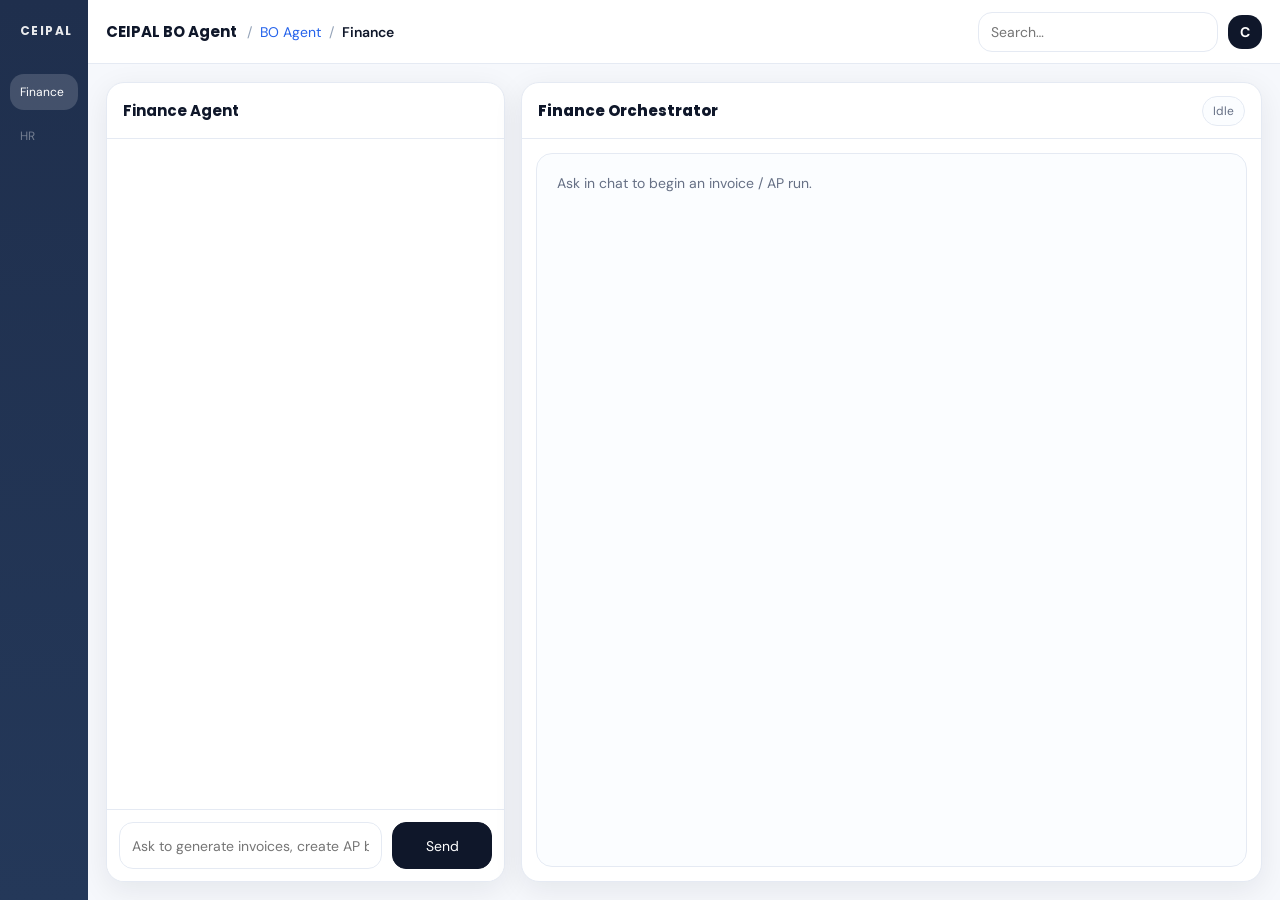
==== frontend/finance.html @ bf997be8 "Initial commit - FiAi agent" ====
<!doctype html>
<html lang="en">

<head>
    <meta charset="utf-8" />
    <meta name="viewport" content="width=device-width, initial-scale=1" />
    <title>CEIPAL BO Agent / Finance</title>
    <link rel="stylesheet" href="/static/style.css" />
</head>

<body class="shell-root">

    <!-- Left nav -->
    <aside class="shell-left">
        <div class="shell-left__brand">CEIPAL</div>
        <nav class="shell-left__nav">
            <a class="shell-left__item active" href="/finance">Finance</a>
            <span class="shell-left__item disabled" title="Coming soon">HR</span>
        </nav>
    </aside>

    <!-- Right shell -->
    <div class="shell-right">

        <!-- Header -->
        <header class="shell-header">
            <div class="shell-header__left">
                <div class="shell-header__title">CEIPAL BO Agent</div>
                <div class="crumbs">
                    <span class="crumb-sep">/</span>
                    <a class="crumb" href="/">BO Agent</a>
                    <span class="crumb-sep">/</span>
                    <span class="crumb-current">Finance</span>
                </div>
            </div>
            <div class="shell-header__right">
                <input class="shell-search" placeholder="Search…" />
                <div class="shell-avatar">C</div>
            </div>
        </header>

        <!-- Workspace -->
        <main class="workspace">

            <div class="workspace-grid">

                <!-- LEFT: Chat pane -->
                <section class="chat-pane">
                    <div class="chat-pane__header">
                        <span class="chat-pane__title">Finance Agent</span>
                    </div>

                    <div class="chat-thread" id="thread">
                        <!-- messages injected here -->
                    </div>

                    <div class="chat-input">
                        <input id="msg" placeholder="Ask to generate invoices, create AP bills…" autocomplete="off" />
                        <button class="btn primary" id="send">Send</button>
                    </div>
                </section>

                <!-- RIGHT: Canvas pane -->
                <section class="canvas-pane">
                    <div class="canvas-pane__header">
                        <span class="canvas-pane__title">Finance Orchestrator</span>
                        <span class="canvas-pill" id="canvasStatus">Idle</span>
                    </div>

                    <div class="canvas-pane__body">
                        <div class="canvas-card" id="canvasContainer">
                            <div class="canvas-empty">
                                Ask in chat to begin an invoice / AP run.
                            </div>
                        </div>
                    </div>
                </section>

            </div>
        </main>
    </div>

    <link rel="stylesheet" href="/frontend/style.css">
    <script src="/frontend/app.js"></script>
    <script>
        const threadEl = document.getElementById("thread");
        const msgEl = document.getElementById("msg");
        const sendBtn = document.getElementById("send");
        const statusEl = document.getElementById("canvasStatus");
        const canvasEl = document.getElementById("canvasContainer");

        function addMsg(who, text) {
            if (who === "You") {
                const d = document.createElement("div");
                d.className = "bubble you";
                d.textContent = text;
                threadEl.appendChild(d);
            } else {
                const wrap = document.createElement("div");
                wrap.className = "agent-block";

                const meta = document.createElement("div");
                meta.className = "agent-meta";
                meta.textContent = "Agent";

                const body = document.createElement("div");
                body.className = "agent-text";
                body.textContent = text;

                wrap.appendChild(meta);
                wrap.appendChild(body);
                threadEl.appendChild(wrap);
            }
            threadEl.scrollTop = threadEl.scrollHeight;
        }

        function renderResult(data) {
            statusEl.textContent = "Done";
            canvasEl.innerHTML = `
                <div class="canvas-inner-header">
                    <h3 class="canvas-inner-title">Result</h3>
                </div>
                <div class="canvas-inner-body">
                    <pre style="font-size:13px; white-space:pre-wrap; word-break:break-all;">${JSON.stringify(data, null, 2)}</pre>
                </div>
            `;
        }

        async function handleSend() {
            const text = msgEl.value.trim();
            if (!text) return;

            addMsg("You", text);
            msgEl.value = "";
            statusEl.textContent = "Running…";
            addMsg("Agent", "Processing…");

            try {
                const res = await fetch("/api/orchestrate", {
                    method: "POST",
                    headers: { "Content-Type": "application/json" },
                    body: JSON.stringify({ message: text }),
                });
                const data = await res.json();
                addMsg("Agent", data.narration || "Done.");
                renderResult(data);
            } catch (err) {
                addMsg("Agent", "Error: " + err.message);
                statusEl.textContent = "Error";
            }
        }

        sendBtn.addEventListener("click", handleSend);
        msgEl.addEventListener("keydown", (e) => { if (e.key === "Enter") handleSend(); });

        // Auto-send any prompt carried from the landing page
        window.addEventListener("load", () => {
            const pending = sessionStorage.getItem("pendingPrompt");
            if (pending) {
                sessionStorage.removeItem("pendingPrompt");
                msgEl.value = pending;
                handleSend();
            }
        });
    </script>

</body>

</html>
---- frontend/style.css ----
/*
 * ============================================================
 *  CEIPAL BO Agent — Shell + Canvas CSS
 *  Files: index.html (landing), finance.html (internal agent)
 * ============================================================
 *
 *  SCROLL ARCHITECTURE
 *  -------------------
 *  Why min-height:0 is needed on grid/flex children:
 *    By default, flex/grid children have min-height:auto, which means
 *    they refuse to shrink below their content height. This breaks nested
 *    scroll containers because the child keeps expanding to fit content
 *    instead of clipping to its allocated grid area. Setting min-height:0
 *    tells the browser "it's okay to shrink me", making the child truly
 *    constrained by its grid track.
 *
 *  Scroll regions (one and only one per pane):
 *    - .chat-thread          → scrolls the chat message history
 *    - .canvas-inner-body    → scrolls the canvas content (form, table, etc.)
 *
 *  These containers must NOT scroll:
 *    - .workspace-grid, .chat-pane, .canvas-pane, .canvas-pane__body
 *    - .canvas-card (clips, does not scroll — children scroll)
 *
 * ============================================================
 *
 *  Sections:
 *    1. Tokens
 *    2. Base reset
 *    3. Shell layout (left nav + right shell + header)
 *    4. Workspace layout (grid split)
 *    5. Chat pane
 *    6. Canvas pane
 *    7. Buttons
 *    8. Tables & form fields
 *    9. Landing page
 * ============================================================
 */

/* ============================================================
   1. TOKENS
   ============================================================ */

@import url('https://fonts.googleapis.com/css2?family=DM+Sans:wght@400;500;600&family=Poppins:wght@500;600;700&display=swap');

:root {
    --font-body: "DM Sans", ui-sans-serif, system-ui, -apple-system, Segoe UI, Roboto, Helvetica, Arial;
    --font-head: "Poppins", ui-sans-serif, system-ui, -apple-system, Segoe UI, Roboto, Helvetica, Arial;

    --nav-w: 88px;
    --hdr-h: 64px;

    --bg: #f6f8fc;
    --panel: #ffffff;
    --border: #e5eaf3;
    --text: #0f172a;
    --muted: #667085;

    --shadow: 0 8px 30px rgba(15, 23, 42, 0.08);
    --radius: 18px;

    --nav: #1f2f4d;
    --nav2: #243859;
    --btn: #0f172a;
}

/* ============================================================
   2. BASE RESET
   ============================================================ */

*,
*::before,
*::after {
    box-sizing: border-box;
}

html,
body {
    height: 100%;
    margin: 0;
}

body {
    font-family: var(--font-body);
    background: var(--bg);
    color: var(--text);
}

h1,
h2,
h3,
h4,
.shell-left__brand,
.canvas-pane__title,
.chat-pane__title,
.canvas-inner-title {
    font-family: var(--font-head);
    margin: 0;
}

/* ============================================================
   3. SHELL LAYOUT
   ============================================================ */

/* Root grid: [nav | content] */
.shell-root {
    display: grid;
    grid-template-columns: var(--nav-w) 1fr;
    height: 100vh;
    overflow: hidden;
}

/* --- Left nav --- */
.shell-left {
    background: linear-gradient(180deg, var(--nav), var(--nav2));
    color: #fff;
    padding: 12px 10px;
    display: flex;
    flex-direction: column;
    gap: 14px;
    overflow: hidden;
}

.shell-left__brand {
    font-weight: 700;
    font-size: 12px;
    letter-spacing: 0.12em;
    padding: 10px;
    opacity: 0.9;
}

.shell-left__nav {
    display: flex;
    flex-direction: column;
    gap: 8px;
    margin-top: 10px;
}

.shell-left__item {
    color: rgba(255, 255, 255, 0.82);
    text-decoration: none;
    font-size: 12px;
    padding: 10px;
    border-radius: 14px;
    transition: background 0.15s;
}

.shell-left__item:hover {
    background: rgba(255, 255, 255, 0.10);
}

.shell-left__item.active {
    background: rgba(255, 255, 255, 0.16);
    color: #fff;
}

.shell-left__item.disabled {
    opacity: 0.45;
    pointer-events: none;
    cursor: default;
}

/* --- Right shell: [header | workspace] --- */
.shell-right {
    display: grid;
    grid-template-rows: var(--hdr-h) 1fr;
    height: 100vh;
    overflow: hidden;
}

/* --- Header --- */
.shell-header {
    background: var(--panel);
    border-bottom: 1px solid var(--border);
    display: flex;
    align-items: center;
    justify-content: space-between;
    padding: 0 18px;
}

.shell-header__left {
    display: flex;
    align-items: center;
    gap: 10px;
}

.shell-header__title {
    font-family: var(--font-head);
    font-size: 15px;
    font-weight: 700;
    color: var(--text);
}

.shell-header__right {
    display: flex;
    align-items: center;
    gap: 10px;
}

.shell-search {
    width: 240px;
    padding: 10px 12px;
    border-radius: 14px;
    border: 1px solid var(--border);
    outline: none;
    font-size: 14px;
    font-family: var(--font-body);
}

.shell-avatar {
    width: 34px;
    height: 34px;
    border-radius: 14px;
    background: var(--btn);
    color: #fff;
    display: grid;
    place-items: center;
    font-weight: 700;
    font-size: 14px;
}

/* Breadcrumbs */
.crumbs {
    display: flex;
    align-items: center;
    gap: 8px;
    font-size: 14px;
    font-family: var(--font-body);
}

.crumb {
    text-decoration: none;
    color: #2563eb;
}

.crumb-current {
    color: var(--text);
    font-weight: 600;
}

.crumb-sep {
    color: #94a3b8;
}

/* ============================================================
   4. WORKSPACE LAYOUT
   ============================================================ */

/* Workspace fills the row below the header */
.workspace {
    padding: 18px;
    height: calc(100vh - var(--hdr-h));
    overflow: hidden;
    display: flex;
    flex-direction: column;
    gap: 12px;
}

.workspace-subheader {
    flex: 0 0 auto;
    padding: 0 4px;
}

/* 2-column grid: 35% chat / 65% canvas */
.workspace-grid {
    flex: 1;
    min-height: 0;
    /* REQUIRED: allows grid children to shrink */
    display: grid;
    grid-template-columns: 0.35fr 0.65fr;
    gap: 16px;
}

/* ============================================================
   5. CHAT PANE
   ============================================================ */

.chat-pane {
    background: var(--panel);
    border: 1px solid var(--border);
    border-radius: var(--radius);
    box-shadow: var(--shadow);
    min-height: 0;
    /* REQUIRED */
    display: grid;
    grid-template-rows: 56px 1fr 72px;
    overflow: hidden;
}

.chat-pane__header {
    border-bottom: 1px solid var(--border);
    padding: 14px 16px;
    display: flex;
    align-items: center;
}

.chat-pane__title {
    font-size: 15px;
    font-weight: 700;
}

/* SCROLL REGION 1: chat thread */
.chat-thread {
    padding: 16px;
    overflow-y: auto;
    /* ← only this scrolls */
    min-height: 0;
    /* REQUIRED */
    display: flex;
    flex-direction: column;
    gap: 10px;
}

.chat-input {
    border-top: 1px solid var(--border);
    padding: 12px;
    display: grid;
    grid-template-columns: 1fr 100px;
    gap: 10px;
    background: var(--panel);
    /* stays visible above scroll */
}

.chat-input input {
    border: 1px solid var(--border);
    border-radius: 14px;
    padding: 12px;
    outline: none;
    font-size: 14px;
    font-family: var(--font-body);
}

/* Chat bubbles */
.bubble {
    max-width: 90%;
    padding: 10px 12px;
    border-radius: 16px;
    border: 1px solid var(--border);
    background: #fbfdff;
    font-size: 14px;
    line-height: 1.4;
}

.bubble.you {
    margin-left: auto;
    background: #eef2ff;
    border-color: #dbe2ff;
}

/* Agent block (no bubble, structured) */
.agent-block {
    max-width: 92%;
    padding: 8px 10px;
    border-radius: 12px;
    border-left: 3px solid rgba(148, 163, 184, 0.4);
    margin: 2px 0 8px;
}

.agent-block .agent-meta {
    font-size: 11px;
    color: var(--muted);
    margin-bottom: 5px;
    letter-spacing: 0.04em;
    text-transform: uppercase;
}

.agent-block .agent-text {
    font-size: 14px;
    line-height: 1.5;
}

/* ============================================================
   6. CANVAS PANE
   ============================================================ */

.canvas-pane {
    background: var(--panel);
    border: 1px solid var(--border);
    border-radius: var(--radius);
    box-shadow: var(--shadow);
    min-height: 0;
    /* REQUIRED */
    display: grid;
    grid-template-rows: 56px 1fr;
    overflow: hidden;
}

.canvas-pane__header {
    border-bottom: 1px solid var(--border);
    padding: 14px 16px;
    display: flex;
    align-items: center;
    justify-content: space-between;
}

.canvas-pane__title {
    font-size: 15px;
    font-weight: 800;
}

.canvas-pill {
    font-size: 12px;
    color: var(--muted);
    border: 1px solid var(--border);
    padding: 6px 10px;
    border-radius: 999px;
    background: #fbfdff;
}

/* Body of canvas pane: does NOT scroll — only clips */
.canvas-pane__body {
    min-height: 0;
    /* REQUIRED */
    overflow: hidden;
    /* clip, not scroll */
    padding: 14px;
    display: flex;
    flex-direction: column;
}

/* Card fills the body and provides the flex column for inner header/body/footer */
.canvas-card {
    flex: 1;
    min-height: 0;
    /* REQUIRED */
    border: 1px solid var(--border);
    background: #fbfdff;
    border-radius: 16px;
    overflow: hidden;
    /* clips — inner-body scrolls */
    display: flex;
    flex-direction: column;
}

.canvas-empty {
    padding: 20px;
    color: var(--muted);
    font-size: 14px;
}

/* Canvas card inner layout */
.canvas-inner-header {
    flex: 0 0 auto;
    padding: 16px 18px;
    border-bottom: 1px solid var(--border);
    background: var(--panel);
}

.canvas-inner-title {
    font-size: 18px;
}

.canvas-subtitle {
    margin-top: 6px;
    font-size: 13px;
    color: var(--muted);
}

/* SCROLL REGION 2: canvas body */
.canvas-inner-body {
    flex: 1;
    min-height: 0;
    /* REQUIRED */
    overflow-y: auto;
    /* ← only this scrolls inside canvas */
    padding: 18px;
    background: #fbfdff;
}

/* Footer pinned at bottom — never hidden */
.canvas-inner-footer {
    flex: 0 0 auto;
    border-top: 1px solid var(--border);
    padding: 12px 16px;
    background: var(--panel);
    display: flex;
    justify-content: space-between;
    align-items: center;
    gap: 12px;
}

/* --- Canvas header/footer chrome (alternate naming used in draft grid) --- */
.canvas-header {
    flex: 0 0 auto;
    padding: 14px 16px;
    border-bottom: 1px solid var(--border);
    background: var(--panel);
    display: flex;
    align-items: flex-start;
    justify-content: space-between;
    gap: 12px;
}

.canvas-title {
    font-family: var(--font-head);
    font-size: 18px;
}

.canvas-footer {
    flex: 0 0 auto;
    border-top: 1px solid var(--border);
    padding: 12px 14px;
    background: var(--panel);
    display: flex;
    justify-content: space-between;
    align-items: center;
    gap: 12px;
}

.canvas-scroll {
    flex: 1;
    min-height: 0;
    overflow-y: auto;
    padding: 14px;
}

/* Totals chips (draft grid) */
.totals-wrap {
    display: flex;
    gap: 8px;
    flex-wrap: wrap;
    justify-content: flex-end;
}

.total-chip {
    border: 1px solid var(--border);
    border-radius: 14px;
    padding: 8px 10px;
    min-width: 86px;
    text-align: right;
    background: #fbfdff;
}

.total-chip .k {
    font-size: 11px;
    color: var(--muted);
}

.total-chip .v {
    font-size: 14px;
    font-weight: 700;
}

.total-chip.grand {
    background: #f1f5f9;
}

/* footer helpers */
.footer-left {
    color: var(--muted);
    font-size: 13px;
}

.footer-right {
    display: flex;
    gap: 10px;
}

/* ============================================================
   7. BUTTONS
   ============================================================ */

.btn {
    border: 1px solid var(--border);
    background: #ffffff;
    border-radius: 14px;
    padding: 10px 18px;
    font-size: 14px;
    font-family: var(--font-body);
    cursor: pointer;
    transition: filter 0.12s, background 0.12s;
}

.btn.primary {
    background: var(--btn);
    color: #fff;
    border-color: var(--btn);
}

.btn:hover {
    filter: brightness(0.96);
}

.btn:disabled {
    opacity: 0.45;
    cursor: not-allowed;
    filter: none;
}

/* ============================================================
   8. TABLES & FORM FIELDS
   ============================================================ */

/* Table */
.table {
    width: 100%;
    border-collapse: separate;
    border-spacing: 0;
    font-size: 14px;
}

.table th,
.table td {
    padding: 10px;
    border-bottom: 1px solid var(--border);
    text-align: left;
}

.table thead th {
    position: sticky;
    top: 0;
    z-index: 1;
    background: var(--panel);
    font-weight: 600;
}

/* Draft table inputs */
.ts-input {
    width: 100%;
    padding: 10px;
    border-radius: 12px;
    border: 1px solid var(--border);
    outline: none;
    font-size: 14px;
    font-family: var(--font-body);
}

.ts-input:focus {
    border-color: #94a3b8;
}

/* Form grid (inside canvas-inner-body) */
.form-grid {
    max-width: 720px;
    margin: 0 auto;
    display: grid;
    gap: 14px;
}

.field-row {
    display: grid;
    grid-template-columns: 1fr 1fr;
    gap: 12px;
}

.field label {
    font-size: 13px;
    color: var(--muted);
    display: block;
    margin-bottom: 6px;
}

.field select,
.field input,
.field textarea {
    width: 100%;
    border: 1px solid var(--border);
    border-radius: 14px;
    padding: 12px;
    font-size: 14px;
    font-family: var(--font-body);
    outline: none;
    background: #fff;
    transition: border-color 0.15s;
}

.field select:focus,
.field input:focus,
.field textarea:focus {
    border-color: #94a3b8;
}

.field textarea {
    min-height: 110px;
    resize: vertical;
}

.file-row {
    display: grid;
    gap: 8px;
}

.file-help {
    color: var(--muted);
    font-size: 12px;
}

/* Validation banner */
.val-banner {
    border: 1px solid #fecaca;
    background: #fff1f2;
    color: #7f1d1d;
    border-radius: 14px;
    padding: 12px 14px;
    margin-bottom: 14px;
}

.val-banner h4 {
    margin: 0 0 6px;
    font-family: var(--font-head);
    font-size: 14px;
}

.val-banner ul {
    margin: 0;
    padding-left: 18px;
    font-size: 13px;
}

/* ============================================================
   9. LANDING PAGE
   ============================================================ */

/* Used by index.html — fullscreen centered hero */
.landing-main {
    padding: 24px;
    height: calc(100vh - var(--hdr-h));
    display: grid;
    place-items: center;
    overflow: hidden;
}

.landing-hero {
    width: min(960px, 92vw);
    background: var(--panel);
    border: 1px solid var(--border);
    border-radius: 22px;
    box-shadow: var(--shadow);
    padding: 32px;
}

.landing-title {
    font-family: var(--font-head);
    font-size: 34px;
    font-weight: 700;
    letter-spacing: -0.3px;
}

.landing-subtitle {
    margin-top: 8px;
    color: var(--muted);
    font-size: 15px;
}

.landing-chips {
    margin-top: 20px;
    display: flex;
    gap: 10px;
    flex-wrap: wrap;
}

.chip {
    border: 1px solid var(--border);
    background: #fbfdff;
    padding: 10px 16px;
    border-radius: 999px;
    cursor: pointer;
    font-family: var(--font-body);
    font-size: 14px;
    transition: background 0.15s, border-color 0.15s;
}

.chip:hover:not(:disabled) {
    background: #eef2ff;
    border-color: #c7d2fe;
}

.chip.active {
    background: var(--btn);
    color: #fff;
    border-color: var(--btn);
}

.chip:disabled,
.chip[disabled] {
    opacity: 0.45;
    cursor: not-allowed;
}

.landing-chatbox {
    margin-top: 20px;
    display: grid;
    grid-template-columns: 1fr 120px;
    gap: 10px;
}

.landing-chatbox input {
    border: 1px solid var(--border);
    border-radius: 16px;
    padding: 14px;
    font-size: 15px;
    font-family: var(--font-body);
    outline: none;
    transition: border-color 0.15s;
}

.landing-chatbox input:focus {
    border-color: #94a3b8;
}

.landing-hint {
    margin-top: 14px;
    color: var(--muted);
    font-size: 13px;
    min-height: 20px;
}

/* ============================================================
   RESPONSIVE TWEAKS
   ============================================================ */

@media (max-width: 1100px) {
    .field-row {
        grid-template-columns: 1fr;
    }

    .workspace-grid {
        grid-template-columns: 0.4fr 0.6fr;
    }
}

@media (min-width: 1920px) {
    :root {
        --nav-w: 100px;
        --hdr-h: 68px;
    }

    .landing-hero {
        width: min(1100px, 80vw);
    }
}
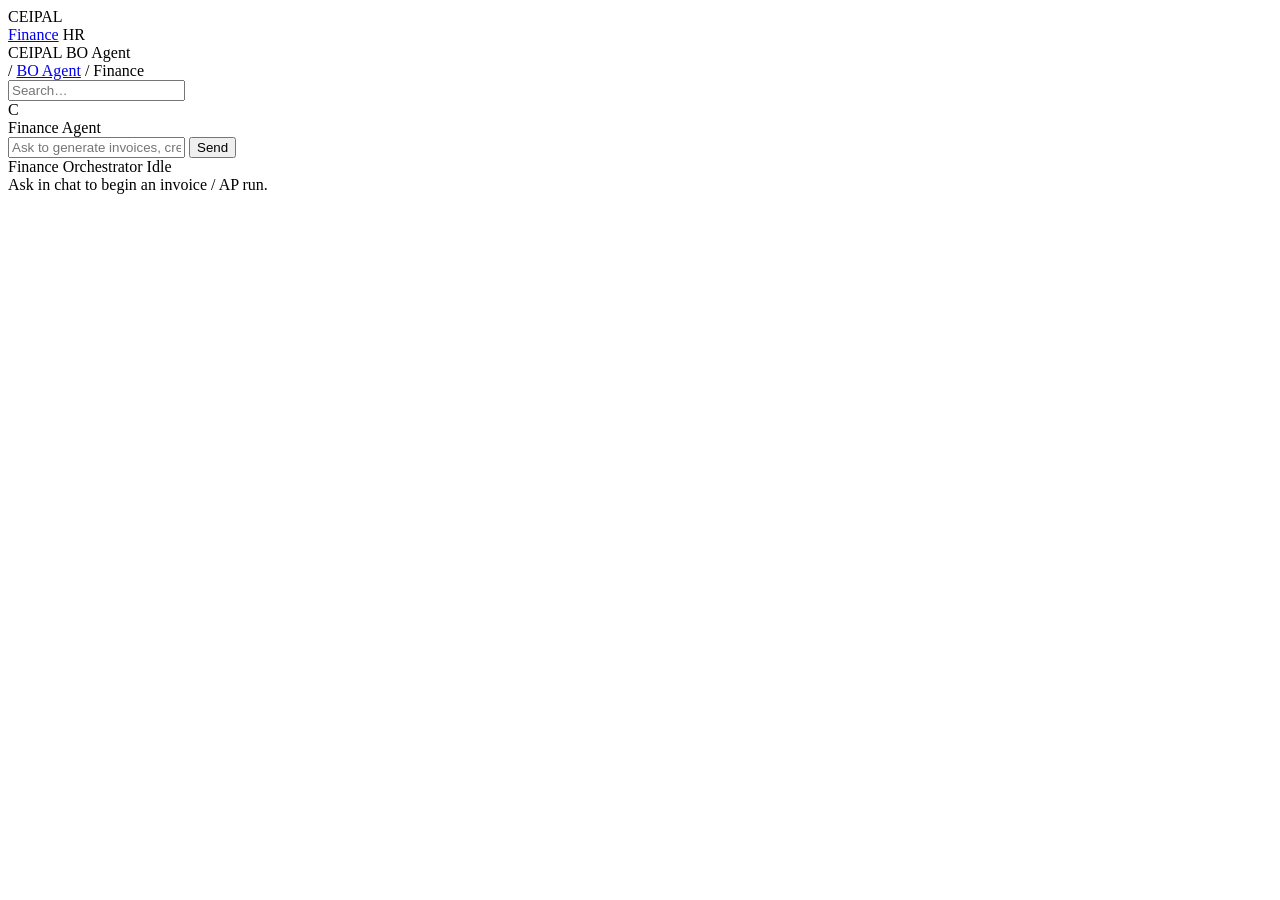
==== commit b2c26d9b: "Last Best Config: 2:30 pm Feb 25, 2026: Implement LLM-driven message processing in the orchestrator," ====
--- a/frontend/finance.html
+++ b/frontend/finance.html
@@ -6,6 +6,76 @@
     <meta name="viewport" content="width=device-width, initial-scale=1" />
     <title>CEIPAL BO Agent / Finance</title>
     <link rel="stylesheet" href="/static/style.css" />
+    <style>
+        /* ChatGPT-style Bouncing Dots */
+        .typing-indicator {
+            display: flex;
+            align-items: center;
+            gap: 4px;
+            padding: 8px 12px;
+        }
+
+        .typing-indicator span {
+            width: 6px;
+            height: 6px;
+            background-color: #64748b;
+            border-radius: 50%;
+            animation: typing 1.4s infinite ease-in-out;
+        }
+
+        .typing-indicator span:nth-child(1) {
+            animation-delay: 0s;
+        }
+
+        .typing-indicator span:nth-child(2) {
+            animation-delay: 0.2s;
+        }
+
+        .typing-indicator span:nth-child(3) {
+            animation-delay: 0.4s;
+        }
+
+        @keyframes typing {
+
+            0%,
+            100% {
+                transform: scale(1);
+                opacity: 0.5;
+            }
+
+            50% {
+                transform: scale(1.5);
+                opacity: 1;
+            }
+        }
+
+        /* Canvas Skeleton Loader */
+        .canvas-skeleton {
+            padding: 24px;
+            background: #fff;
+            border-radius: 8px;
+            height: 100%;
+        }
+
+        .skeleton-pulse {
+            animation: pulse 1.5s cubic-bezier(0.4, 0, 0.6, 1) infinite;
+            background-color: #e2e8f0;
+            border-radius: 4px;
+            margin-bottom: 12px;
+        }
+
+        @keyframes pulse {
+
+            0%,
+            100% {
+                opacity: 1;
+            }
+
+            50% {
+                opacity: .5;
+            }
+        }
+    </style>
 </head>
 
 <body class="shell-root">
@@ -80,8 +150,8 @@
         </main>
     </div>
 
-    <link rel="stylesheet" href="/frontend/style.css">
-    <script src="/frontend/app.js"></script>
+    <link rel="stylesheet" href="/static/style.css">
+    <script src="/static/app.js"></script>
     <script>
         const threadEl = document.getElementById("thread");
         const msgEl = document.getElementById("msg");
@@ -89,7 +159,8 @@
         const statusEl = document.getElementById("canvasStatus");
         const canvasEl = document.getElementById("canvasContainer");
 
-        function addMsg(who, text) {
+        // Updated to accept 'options' and render them as buttons
+        function addMsg(who, text, options = null) {
             if (who === "You") {
                 const d = document.createElement("div");
                 d.className = "bubble you";
@@ -107,6 +178,30 @@
                 body.className = "agent-text";
                 body.textContent = text;
 
+                // --- NEW LOGIC: Render interactive buttons ---
+                if (options && options.length > 0) {
+                    const optsDiv = document.createElement("div");
+                    optsDiv.style.display = "flex";
+                    optsDiv.style.gap = "8px";
+                    optsDiv.style.marginTop = "10px";
+                    optsDiv.style.flexWrap = "wrap";
+
+                    options.forEach(opt => {
+                        const btn = document.createElement("button");
+                        btn.className = "btn"; // Uses your custom CSS class
+                        btn.style.padding = "6px 12px";
+                        btn.textContent = opt.label;
+
+                        // When clicked, auto-fill the chat and send!
+                        btn.onclick = () => {
+                            msgEl.value = opt.value;
+                            handleSend();
+                        };
+                        optsDiv.appendChild(btn);
+                    });
+                    body.appendChild(optsDiv);
+                }
+
                 wrap.appendChild(meta);
                 wrap.appendChild(body);
                 threadEl.appendChild(wrap);
@@ -114,26 +209,132 @@
             threadEl.scrollTop = threadEl.scrollHeight;
         }
 
+        // Keep rendering the JSON on the canvas for debugging
         function renderResult(data) {
             statusEl.textContent = "Done";
-            canvasEl.innerHTML = `
-                <div class="canvas-inner-header">
-                    <h3 class="canvas-inner-title">Result</h3>
-                </div>
-                <div class="canvas-inner-body">
-                    <pre style="font-size:13px; white-space:pre-wrap; word-break:break-all;">${JSON.stringify(data, null, 2)}</pre>
-                </div>
-            `;
+
+            // Check if we have an invoice draft to render
+            if (data.artifacts && data.artifacts.invoice_drafts && data.artifacts.invoice_drafts.length > 0) {
+                const draft = data.artifacts.invoice_drafts[0];
+
+                let html = `
+                    <div class="canvas-inner-header">
+                        <h3 class="canvas-inner-title">Draft AR Invoice</h3>
+                        <div class="canvas-subtitle">Intent: <strong>${data.intent}</strong></div>
+                    </div>
+                    <div class="canvas-inner-body" style="background: #fff; padding: 24px;">
+                        
+                        <div style="display: flex; justify-content: space-between; margin-bottom: 24px;">
+                            <div>
+                                <div style="color: var(--muted); font-size: 13px;">Bill To:</div>
+                                <div style="font-weight: 700; font-size: 18px;">${draft.client_name}</div>
+                                <div style="font-size: 14px; color: var(--muted);">${draft.billing_email}</div>
+                            </div>
+                            <div style="text-align: right;">
+                                <div style="color: var(--muted); font-size: 13px;">Status</div>
+                                <div style="font-weight: 700; font-size: 14px; color: #ca8a04;">Pending Approval</div>
+                            </div>
+                        </div>
+
+                        <table class="table" style="margin-bottom: 24px;">
+                            <thead>
+                                <tr>
+                                    <th>Description</th>
+                                    <th>Hours</th>
+                                    <th>Rate</th>
+                                    <th style="text-align: right;">Total</th>
+                                </tr>
+                            </thead>
+                            <tbody>
+                `;
+
+                draft.line_items.forEach(item => {
+                    html += `
+                        <tr>
+                            <td>${item.description}</td>
+                            <td>${item.hours}</td>
+                            <td>$${item.rate.toFixed(2)}</td>
+                            <td style="text-align: right; font-weight: 600;">$${item.total.toFixed(2)}</td>
+                        </tr>
+                    `;
+                });
+
+                html += `
+                            </tbody>
+                        </table>
+                        
+                        <div class="totals-wrap" style="margin-bottom: 24px;">
+                            <div class="total-chip grand">
+                                <div class="k">Grand Total</div>
+                                <div class="v" style="color: #16a34a; font-size: 20px;">$${draft.grand_total.toFixed(2)}</div>
+                            </div>
+                        </div>
+                    </div>
+
+                    <div class="canvas-inner-footer">
+                        <div class="footer-left">Please review the draft before syncing.</div>
+                        <div class="footer-right">
+                            <button class="btn" onclick="alert('Draft rejected.')">Reject</button>
+                            <button class="btn primary" style="background: #16a34a; border-color: #16a34a;" onclick="alert('Approved! Syncing to QuickBooks...')">Approve & Sync to QB</button>
+                        </div>
+                    </div>
+                `;
+
+                canvasEl.innerHTML = html;
+            } else {
+                // Fallback to JSON view if it's not a draft
+                canvasEl.innerHTML = `
+                    <div class="canvas-inner-header">
+                        <h3 class="canvas-inner-title">Agent Payload</h3>
+                        <div class="canvas-subtitle">Intent Detected: <strong>${data.intent || 'N/A'}</strong></div>
+                    </div>
+                    <div class="canvas-inner-body">
+                        <pre style="font-size:13px; white-space:pre-wrap; word-break:break-all; background:#f8fafc; padding:12px; border-radius:8px;">${JSON.stringify(data, null, 2)}</pre>
+                    </div>
+                `;
+            }
         }
 
         async function handleSend() {
             const text = msgEl.value.trim();
             if (!text) return;
 
+            // Disable all previous option buttons so they can't be clicked again
+            const allButtons = threadEl.querySelectorAll('button');
+            allButtons.forEach(btn => {
+                btn.disabled = true;
+                btn.style.opacity = '0.5';
+                btn.style.cursor = 'not-allowed';
+            });
+
             addMsg("You", text);
             msgEl.value = "";
-            statusEl.textContent = "Running…";
-            addMsg("Agent", "Processing…");
+            statusEl.textContent = "Agent is thinking…";
+
+            // Add Bouncing Dots to Chat
+            const loadingId = "load-" + Date.now();
+            const loadingWrap = document.createElement("div");
+            loadingWrap.id = loadingId;
+            loadingWrap.className = "agent-block";
+            loadingWrap.innerHTML = `
+                <div class="agent-meta">FiAi</div>
+                <div class="agent-text" style="width: 60px;">
+                    <div class="typing-indicator"><span></span><span></span><span></span></div>
+                </div>`;
+            threadEl.appendChild(loadingWrap);
+            threadEl.scrollTop = threadEl.scrollHeight;
+
+            // Add Skeleton Loader to Canvas
+            canvasEl.innerHTML = `
+                <div class="canvas-skeleton">
+                    <h3 style="color: #64748b; margin-bottom: 20px;">Fetching Backend Data...</h3>
+                    <div class="skeleton-pulse" style="height: 20px; width: 40%;"></div>
+                    <div class="skeleton-pulse" style="height: 40px; width: 100%;"></div>
+                    <div class="skeleton-pulse" style="height: 40px; width: 100%;"></div>
+                    <div class="skeleton-pulse" style="height: 40px; width: 100%;"></div>
+                    <div class="skeleton-pulse" style="height: 20px; width: 30%; margin-top: 24px;"></div>
+                </div>
+            `;
 
             try {
                 const res = await fetch("/api/orchestrate", {
@@ -142,18 +343,29 @@
                     body: JSON.stringify({ message: text }),
                 });
                 const data = await res.json();
-                addMsg("Agent", data.narration || "Done.");
+
+                // Remove loading animations
+                document.getElementById(loadingId).remove();
+
+                let options = null;
+                if (data.next_question && data.next_question.options) {
+                    options = data.next_question.options;
+                }
+
+                addMsg("Agent", data.narration || "Done.", options);
                 renderResult(data);
+
             } catch (err) {
+                document.getElementById(loadingId).remove();
                 addMsg("Agent", "Error: " + err.message);
                 statusEl.textContent = "Error";
+                canvasEl.innerHTML = `<div style="padding: 20px; color: red;">Failed to connect to backend.</div>`;
             }
         }
 
         sendBtn.addEventListener("click", handleSend);
         msgEl.addEventListener("keydown", (e) => { if (e.key === "Enter") handleSend(); });
 
-        // Auto-send any prompt carried from the landing page
         window.addEventListener("load", () => {
             const pending = sessionStorage.getItem("pendingPrompt");
             if (pending) {
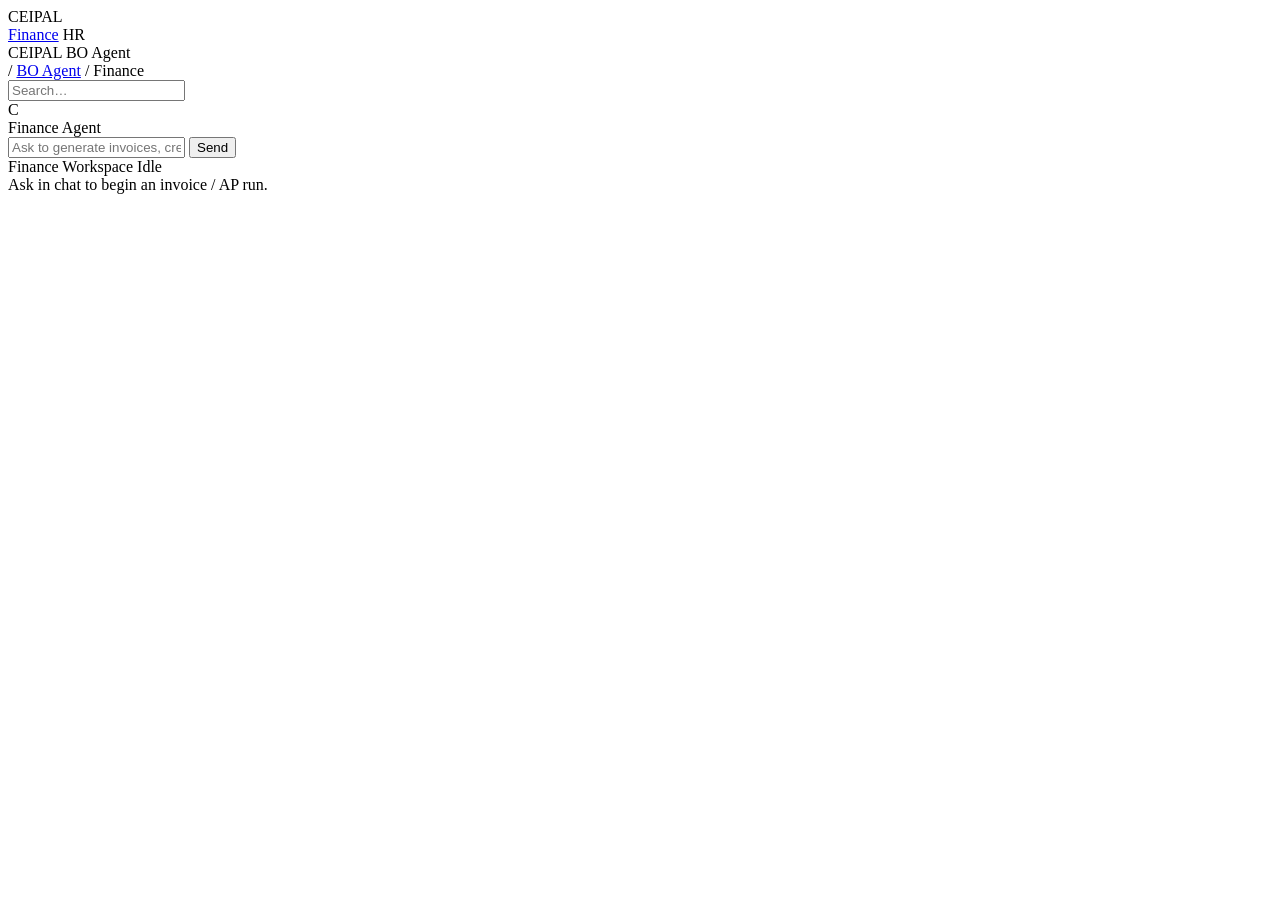
==== commit 229b54d2: "describe what changed" ====
--- a/frontend/finance.html
+++ b/frontend/finance.html
@@ -133,7 +133,7 @@
                 <!-- RIGHT: Canvas pane -->
                 <section class="canvas-pane">
                     <div class="canvas-pane__header">
-                        <span class="canvas-pane__title">Finance Orchestrator</span>
+                        <span class="canvas-pane__title">Finance Workspace</span>
                         <span class="canvas-pill" id="canvasStatus">Idle</span>
                     </div>
 
@@ -152,230 +152,404 @@
 
     <link rel="stylesheet" href="/static/style.css">
     <script src="/static/app.js"></script>
-    <script>
-        const threadEl = document.getElementById("thread");
-        const msgEl = document.getElementById("msg");
-        const sendBtn = document.getElementById("send");
-        const statusEl = document.getElementById("canvasStatus");
-        const canvasEl = document.getElementById("canvasContainer");
-
-        // Updated to accept 'options' and render them as buttons
-        function addMsg(who, text, options = null) {
-            if (who === "You") {
-                const d = document.createElement("div");
-                d.className = "bubble you";
-                d.textContent = text;
-                threadEl.appendChild(d);
+<script>
+    if (!document.getElementById('sync-styles')) {
+        const style = document.createElement('style');
+        style.id = 'sync-styles';
+        style.innerHTML = `
+            .step-row { display: flex; align-items: center; margin-bottom: 20px; font-size: 15px; color: #64748b; transition: all 0.3s ease; }
+            .step-icon { width: 32px; height: 32px; border-radius: 50%; display: flex; align-items: center; justify-content: center; margin-right: 16px; flex-shrink: 0; font-size: 14px; }
+            .step-pending .step-icon { background: #f1f5f9; color: #cbd5e1; }
+            .step-active { color: #0f172a; font-weight: 600; transform: translateX(5px); }
+            .step-active .step-icon { border: 3px solid #e2e8f0; border-top: 3px solid #2563eb; background: transparent; animation: spin 1s linear infinite; }
+            .step-done { color: #16a34a; font-weight: 500; }
+            .step-done .step-icon { background: #16a34a; color: white; }
+            @keyframes spin { 0% { transform: rotate(0deg); } 100% { transform: rotate(360deg); } }
+            .fade-in { animation: fadeIn 0.4s ease-in; }
+            @keyframes fadeIn { from { opacity: 0; transform: translateY(10px); } to { opacity: 1; transform: translateY(0); } }
+            .status-badge { display: inline-block; padding: 4px 12px; border-radius: 99px; font-size: 12px; font-weight: 700; margin-left: 16px; vertical-align: middle; text-transform: uppercase; letter-spacing: 0.5px; }
+            .badge-draft { background: #fef08a; color: #ca8a04; }
+            .badge-approved { background: #dcfce7; color: #16a34a; }
+            .typing-indicator { display: flex; align-items: center; gap: 4px; padding: 8px 12px; }
+            .typing-indicator span { width: 6px; height: 6px; background-color: #64748b; border-radius: 50%; animation: typing 1.4s infinite ease-in-out; }
+            .typing-indicator span:nth-child(1) { animation-delay: 0s; }
+            .typing-indicator span:nth-child(2) { animation-delay: 0.2s; }
+            .typing-indicator span:nth-child(3) { animation-delay: 0.4s; }
+            @keyframes typing { 0%, 100% { transform: scale(1); opacity: 0.5; } 50% { transform: scale(1.5); opacity: 1; } }
+            .canvas-skeleton { padding: 24px; background: #fff; border-radius: 8px; height: 100%; }
+            .skeleton-pulse { animation: pulse 1.5s cubic-bezier(0.4, 0, 0.6, 1) infinite; background-color: #e2e8f0; border-radius: 4px; margin-bottom: 12px; }
+            @keyframes pulse { 0%, 100% { opacity: 1; } 50% { opacity: .5; } }
+        `;
+        document.head.appendChild(style);
+    }
+
+    const threadEl = document.getElementById("thread");
+    const msgEl = document.getElementById("msg");
+    const sendBtn = document.getElementById("send");
+    const statusEl = document.getElementById("canvasStatus") || { textContent: '' };
+    const canvasEl = document.getElementById("canvasContainer");
+
+    let currentDrafts = [];
+    let currentDraftIndex = 0;
+
+    function addMsg(who, text, options = null) {
+        if (who === "You") {
+            const d = document.createElement("div");
+            d.className = "bubble you";
+            d.textContent = text;
+            threadEl.appendChild(d);
+        } else {
+            const wrap = document.createElement("div");
+            wrap.className = "agent-block";
+            const meta = document.createElement("div");
+            meta.className = "agent-meta";
+            meta.textContent = "FiAi";
+            const body = document.createElement("div");
+            body.className = "agent-text";
+            body.textContent = text;
+
+            if (options && options.length > 0) {
+                const optsDiv = document.createElement("div");
+                optsDiv.style.display = "flex";
+                optsDiv.style.gap = "8px";
+                optsDiv.style.marginTop = "10px";
+                optsDiv.style.flexWrap = "wrap";
+                options.forEach(opt => {
+                    const btn = document.createElement("button");
+                    btn.className = "btn";
+                    btn.style.padding = "6px 12px";
+                    btn.textContent = opt.label;
+                    btn.onclick = () => { msgEl.value = opt.value; handleSend(); };
+                    optsDiv.appendChild(btn);
+                });
+                body.appendChild(optsDiv);
+            }
+            wrap.appendChild(meta);
+            wrap.appendChild(body);
+            threadEl.appendChild(wrap);
+        }
+        threadEl.scrollTop = threadEl.scrollHeight;
+    }
+
+    function renderResult(data) {
+        statusEl.textContent = "Done";
+
+        if (data.artifacts && data.artifacts.data_views && data.artifacts.data_views.length > 0) {
+            const view = data.artifacts.data_views[0];
+            let html = `
+                <div class="canvas-inner-header fade-in">
+                    <h3 class="canvas-inner-title">${view.list_name || "Data Report"}</h3>
+                    <div class="canvas-subtitle">Generated by FiAi</div>
+                </div>
+                <div class="canvas-inner-body fade-in" style="background: #fff; padding: 24px;">
+                    <table class="table" style="width: 100%; border-collapse: collapse;">
+                        <thead><tr style="background: #f8fafc; text-align: left;">
+            `;
+            if (view.data && view.data.length > 0) {
+                const keys = Object.keys(view.data[0]);
+                keys.forEach(key => { html += `<th style="padding: 12px; border-bottom: 2px solid #e2e8f0; text-transform: capitalize;">${key.replace(/_/g, ' ')}</th>`; });
+                html += `</tr></thead><tbody>`;
+                view.data.forEach(row => {
+                    html += `<tr>`;
+                    keys.forEach(key => { html += `<td style="padding: 12px; border-bottom: 1px solid #e2e8f0;">${row[key]}</td>`; });
+                    html += `</tr>`;
+                });
             } else {
-                const wrap = document.createElement("div");
-                wrap.className = "agent-block";
-
-                const meta = document.createElement("div");
-                meta.className = "agent-meta";
-                meta.textContent = "Agent";
-
-                const body = document.createElement("div");
-                body.className = "agent-text";
-                body.textContent = text;
-
-                // --- NEW LOGIC: Render interactive buttons ---
-                if (options && options.length > 0) {
-                    const optsDiv = document.createElement("div");
-                    optsDiv.style.display = "flex";
-                    optsDiv.style.gap = "8px";
-                    optsDiv.style.marginTop = "10px";
-                    optsDiv.style.flexWrap = "wrap";
-
-                    options.forEach(opt => {
-                        const btn = document.createElement("button");
-                        btn.className = "btn"; // Uses your custom CSS class
-                        btn.style.padding = "6px 12px";
-                        btn.textContent = opt.label;
-
-                        // When clicked, auto-fill the chat and send!
-                        btn.onclick = () => {
-                            msgEl.value = opt.value;
-                            handleSend();
-                        };
-                        optsDiv.appendChild(btn);
-                    });
-                    body.appendChild(optsDiv);
+                html += `</tr></thead><tbody><tr><td colspan="100%">No data found.</td></tr>`;
+            }
+            html += `</tbody></table></div>`;
+            canvasEl.innerHTML = html;
+            return;
+        }
+
+        let drafts = [];
+        if (data.artifacts) {
+            if (data.artifacts.invoice_drafts && data.artifacts.invoice_drafts.length > 0) {
+                drafts = drafts.concat(data.artifacts.invoice_drafts.map(d => ({ ...d, documentType: 'AR Invoice' })));
+            }
+            if (data.artifacts.ap_drafts && data.artifacts.ap_drafts.length > 0) {
+                drafts = drafts.concat(data.artifacts.ap_drafts.map(d => ({ ...d, documentType: 'AP Bill' })));
+            }
+        }
+
+        if (drafts.length > 0) {
+            currentDrafts = drafts;
+            currentDrafts.forEach(d => {
+                if (!d.status) d.status = 'Draft';
+                if (d.isSyncing === undefined) d.isSyncing = false;
+            });
+            currentDraftIndex = 0;
+            drawInvoiceCarousel();
+        } else {
+            canvasEl.innerHTML = `<div style="padding: 24px; color: #64748b;">No visual artifacts to display.</div>`;
+        }
+    }
+
+    function drawInvoiceCarousel() {
+        const draft = currentDrafts[currentDraftIndex];
+
+        let navHtml = '';
+        if (currentDrafts.length > 1) {
+            navHtml = `
+                <div style="display: flex; justify-content: space-between; align-items: center; background: #f8fafc; padding: 10px 16px; border-bottom: 1px solid #e2e8f0;">
+                    <button class="btn" style="background: white; border: 1px solid #cbd5e1; padding: 4px 12px;" onclick="changeDraft(-1)" ${currentDraftIndex === 0 ? 'disabled' : ''}>&larr; Previous</button>
+                    <span style="font-weight: 600; color: #475569; font-size: 13px;">Document ${currentDraftIndex + 1} of ${currentDrafts.length}</span>
+                    <button class="btn" style="background: white; border: 1px solid #cbd5e1; padding: 4px 12px;" onclick="changeDraft(1)" ${currentDraftIndex === currentDrafts.length - 1 ? 'disabled' : ''}>Next &rarr;</button>
+                </div>
+            `;
+        }
+
+        const isAP = draft.documentType === 'AP Bill';
+        const headerTitle = isAP ? 'VENDOR BILL' : 'INVOICE';
+        const targetEntity = draft.vendor_name || draft.client_name;
+        const targetLabel = isAP ? 'Pay To' : 'Bill To';
+        const mockPrefix = isAP ? 'BILL-' : 'INV-';
+
+        if (draft.isSyncing) {
+            canvasEl.innerHTML = `
+                ${navHtml}
+                <div class="canvas-inner-body fade-in" style="background: #fff; padding: 40px; font-family: 'Inter', sans-serif;">
+                    <div style="text-align: center; margin-bottom: 40px;">
+                        <h2 style="color: #1e293b; margin-bottom: 8px;">Processing ${headerTitle}</h2>
+                        <div style="color: #64748b;">${targetEntity} &bull; <strong style="color: #0f172a;">$${draft.grand_total.toFixed(2)}</strong></div>
+                    </div>
+                    <div id="sync-steps-container" style="max-width: 400px; margin: 0 auto;"></div>
+                </div>
+            `;
+            return;
+        }
+
+        const today = new Date().toLocaleDateString('en-US', { year: 'numeric', month: 'short', day: 'numeric' });
+        const mockDocNo = `${mockPrefix}${Math.floor(10000 + Math.random() * 90000)}`;
+        const badgeClass = draft.status === 'Approved' ? 'badge-approved' : 'badge-draft';
+
+        let html = `
+            ${navHtml}
+            <div class="canvas-inner-body fade-in" style="background: #fff; padding: 40px; font-family: 'Inter', sans-serif;">
+                <div style="display: flex; justify-content: space-between; margin-bottom: 40px; border-bottom: 2px solid #2563eb; padding-bottom: 20px;">
+                    <div>
+                        <div style="font-size: 24px; font-weight: 800; color: #1e293b;">YOUR STAFFING CO.</div>
+                        <div style="font-size: 13px; color: #64748b; margin-top: 4px;">123 Business Road<br>Rochester, NY 14623</div>
+                    </div>
+                    <div style="text-align: right;">
+                        <div style="font-size: 32px; font-weight: 300; color: #2563eb; letter-spacing: 2px; display: inline-block;">${headerTitle}</div>
+                        <span class="status-badge ${badgeClass}">${draft.status}</span>
+                        <table style="margin-top: 10px; margin-left: auto; text-align: right; font-size: 13px;">
+                            <tr><td style="color: #64748b; padding-right: 16px;">Number:</td><td style="font-weight: 600;">${mockDocNo}</td></tr>
+                            <tr><td style="color: #64748b; padding-right: 16px;">Date:</td><td style="font-weight: 600;">${today}</td></tr>
+                        </table>
+                    </div>
+                </div>
+
+                <div style="margin-bottom: 30px;">
+                    <div style="font-size: 12px; font-weight: 700; color: #94a3b8; text-transform: uppercase;">${targetLabel}</div>
+                    <div style="font-size: 16px; font-weight: 600; color: #1e293b; margin-top: 4px;">${targetEntity}</div>
+                    ${isAP ? `<div style="font-size: 13px; color: #64748b; margin-top: 2px;">Type: ${draft.vendor_type || 'Contractor'}</div>` : ''}
+                </div>
+
+                <table style="width: 100%; border-collapse: collapse; margin-bottom: 30px; font-size: 13px;">
+                    <thead>
+                        <tr style="background: #f1f5f9; color: #334155; text-align: left;">
+                            <th style="padding: 10px; border: 1px solid #cbd5e1;">DESCRIPTION</th>
+                            <th style="padding: 10px; border: 1px solid #cbd5e1; text-align: center;">QTY</th>
+                            <th style="padding: 10px; border: 1px solid #cbd5e1; text-align: right;">RATE</th>
+                            <th style="padding: 10px; border: 1px solid #cbd5e1; text-align: right;">AMOUNT</th>
+                        </tr>
+                    </thead>
+                    <tbody>
+        `;
+
+        if (draft.line_items) {
+            draft.line_items.forEach((item, index) => {
+                html += `
+                    <tr style="background: ${index % 2 === 0 ? '#ffffff' : '#f8fafc'};">
+                        <td style="padding: 12px; border: 1px solid #e2e8f0; color: #334155;">${item.description}</td>
+                        <td style="padding: 12px; border: 1px solid #e2e8f0; text-align: center;">${item.hours}</td>
+                        <td style="padding: 12px; border: 1px solid #e2e8f0; text-align: right;">$${item.rate.toFixed(2)}</td>
+                        <td style="padding: 12px; border: 1px solid #e2e8f0; text-align: right; font-weight: 600;">$${item.total.toFixed(2)}</td>
+                    </tr>
+                `;
+            });
+        }
+
+        html += `
+                    </tbody>
+                </table>
+                <div style="display: flex; justify-content: flex-end;">
+                    <table style="width: 250px; text-align: right; font-size: 14px;">
+                        <tr><td style="padding: 8px 0; color: #64748b;">Subtotal</td><td style="padding: 8px 0; font-weight: 600;">$${draft.grand_total.toFixed(2)}</td></tr>
+                        <tr><td style="padding: 16px 0; font-weight: 700; font-size: 16px; border-top: 2px solid #e2e8f0;">Balance Due</td><td style="padding: 16px 0; font-weight: 800; font-size: 18px; color: #2563eb; border-top: 2px solid #e2e8f0;">$${draft.grand_total.toFixed(2)}</td></tr>
+                    </table>
+                </div>
+            </div>
+        `;
+
+        if (draft.status === 'Approved') {
+            html += `
+                <div class="canvas-inner-footer" style="background: #f0fdf4; border-top: 1px solid #bbf7d0; display: flex; justify-content: center; padding: 16px;">
+                    <span style="color: #16a34a; font-weight: 600;">&#10003; Document has been synced successfully.</span>
+                </div>
+            `;
+        } else {
+            html += `
+                <div class="canvas-inner-footer" style="background: #f8fafc; border-top: 1px solid #e2e8f0;">
+                    <div class="footer-left" style="color: #64748b; font-size: 13px;">Action is irreversible.</div>
+                    <div class="footer-right">
+                        <button class="btn" style="border: 1px solid #ef4444; color: #ef4444; padding: 8px 16px;" onclick="alert('Draft rejected.')">Reject</button>
+                        <button class="btn primary" style="background: #2563eb; color: white; border: none; padding: 8px 16px;" onclick="startSyncSimulation(${currentDraftIndex})">Approve &amp; Sync to QB</button>
+                    </div>
+                </div>
+            `;
+        }
+        canvasEl.innerHTML = html;
+    }
+
+    function changeDraft(direction) {
+        currentDraftIndex += direction;
+        drawInvoiceCarousel();
+    }
+
+    async function startSyncSimulation(draftIndex) {
+        const draft = currentDrafts[draftIndex];
+        draft.isSyncing = true;
+        drawInvoiceCarousel();
+
+        const steps = [
+            "Generating PDF...",
+            "Attaching Timesheets & Expenses...",
+            "Sending Email to Client...",
+            "Syncing Ledger to QuickBooks..."
+        ];
+        const container = document.getElementById('sync-steps-container');
+        if (container) {
+            container.innerHTML = steps.map((step, i) => `
+                <div id="step-row-${draftIndex}-${i}" class="step-row step-pending">
+                    <div class="step-icon" id="step-icon-${draftIndex}-${i}">&#8987;</div>
+                    <div>${step}</div>
+                </div>
+            `).join('');
+        }
+
+        for (let i = 0; i < steps.length; i++) {
+            updateStepUI(draftIndex, i, 'active', '');
+            await new Promise(r => setTimeout(r, 1500 + Math.random() * 1000));
+            updateStepUI(draftIndex, i, 'done', '&#10003;');
+        }
+
+        draft.isSyncing = false;
+        draft.status = 'Approved';
+        if (currentDraftIndex === draftIndex) { drawInvoiceCarousel(); }
+    }
+
+    function updateStepUI(draftIndex, stepIndex, stateClass, iconHtml) {
+        if (currentDraftIndex === draftIndex) {
+            const row = document.getElementById(`step-row-${draftIndex}-${stepIndex}`);
+            const icon = document.getElementById(`step-icon-${draftIndex}-${stepIndex}`);
+            if (row && icon) {
+                row.className = `step-row step-${stateClass} fade-in`;
+                if (iconHtml !== null) icon.innerHTML = iconHtml;
+            }
+        }
+    }
+
+    async function handleSend() {
+        const text = msgEl.value.trim();
+        if (!text) return;
+
+        const allButtons = threadEl.querySelectorAll('button');
+        allButtons.forEach(btn => {
+            btn.disabled = true;
+            btn.style.opacity = '0.5';
+            btn.style.cursor = 'not-allowed';
+        });
+
+        addMsg("You", text);
+        msgEl.value = "";
+        statusEl.textContent = "Agent is thinking\u2026";
+
+        const loadingId = "load-" + Date.now();
+        const thoughtId = "thought-" + Date.now();
+        const loadingWrap = document.createElement("div");
+        loadingWrap.id = loadingId;
+        loadingWrap.className = "agent-block";
+        loadingWrap.innerHTML = `
+            <div class="agent-meta">FiAi</div>
+            <div class="agent-text" style="min-width: 200px;">
+                <div class="typing-indicator" style="display:inline-flex; padding:0;"><span></span><span></span><span></span></div>
+                <div id="${thoughtId}" style="font-size: 12px; color: #64748b; margin-top: 8px; font-style: italic; transition: all 0.2s;">Starting up...</div>
+            </div>`;
+        threadEl.appendChild(loadingWrap);
+        threadEl.scrollTop = threadEl.scrollHeight;
+
+        canvasEl.innerHTML = `
+            <div class="canvas-skeleton fade-in" style="padding: 40px; background: #fff; height: 100%;">
+                <h3 style="color: #64748b; margin-bottom: 30px;">Analyzing Financial Data...</h3>
+                <div class="skeleton-pulse" style="height: 20px; width: 40%; background: #e2e8f0; margin-bottom: 20px;"></div>
+                <div class="skeleton-pulse" style="height: 60px; width: 100%; background: #e2e8f0; margin-bottom: 15px;"></div>
+                <div class="skeleton-pulse" style="height: 60px; width: 100%; background: #e2e8f0; margin-bottom: 15px;"></div>
+            </div>
+        `;
+
+        try {
+            const res = await fetch("/api/orchestrate", {
+                method: "POST",
+                headers: { "Content-Type": "application/json" },
+                body: JSON.stringify({ message: text }),
+            });
+
+            const reader = res.body.getReader();
+            const decoder = new TextDecoder("utf-8");
+            let buffer = "";
+
+            while (true) {
+                const { done, value } = await reader.read();
+                if (done) break;
+
+                buffer += decoder.decode(value, { stream: true });
+                let boundary = buffer.indexOf('\n');
+
+                while (boundary !== -1) {
+                    const chunk = buffer.slice(0, boundary).trim();
+                    buffer = buffer.slice(boundary + 1);
+                    boundary = buffer.indexOf('\n');
+
+                    if (chunk) {
+                        try {
+                            const parsed = JSON.parse(chunk);
+                            if (parsed.type === "thought") {
+                                const el = document.getElementById(thoughtId);
+                                if (el) el.innerText = parsed.content;
+                            } else if (parsed.type === "result") {
+                                document.getElementById(loadingId).remove();
+                                const options = parsed.content.next_question?.options || null;
+                                addMsg("FiAi", parsed.content.narration || "Done.", options);
+                                renderResult(parsed.content);
+                            } else if (parsed.type === "error") {
+                                throw new Error(parsed.content);
+                            }
+                        } catch (e) { console.error("Stream parse error:", chunk, e); }
+                    }
                 }
-
-                wrap.appendChild(meta);
-                wrap.appendChild(body);
-                threadEl.appendChild(wrap);
-            }
-            threadEl.scrollTop = threadEl.scrollHeight;
-        }
-
-        // Keep rendering the JSON on the canvas for debugging
-        function renderResult(data) {
-            statusEl.textContent = "Done";
-
-            // Check if we have an invoice draft to render
-            if (data.artifacts && data.artifacts.invoice_drafts && data.artifacts.invoice_drafts.length > 0) {
-                const draft = data.artifacts.invoice_drafts[0];
-
-                let html = `
-                    <div class="canvas-inner-header">
-                        <h3 class="canvas-inner-title">Draft AR Invoice</h3>
-                        <div class="canvas-subtitle">Intent: <strong>${data.intent}</strong></div>
-                    </div>
-                    <div class="canvas-inner-body" style="background: #fff; padding: 24px;">
-                        
-                        <div style="display: flex; justify-content: space-between; margin-bottom: 24px;">
-                            <div>
-                                <div style="color: var(--muted); font-size: 13px;">Bill To:</div>
-                                <div style="font-weight: 700; font-size: 18px;">${draft.client_name}</div>
-                                <div style="font-size: 14px; color: var(--muted);">${draft.billing_email}</div>
-                            </div>
-                            <div style="text-align: right;">
-                                <div style="color: var(--muted); font-size: 13px;">Status</div>
-                                <div style="font-weight: 700; font-size: 14px; color: #ca8a04;">Pending Approval</div>
-                            </div>
-                        </div>
-
-                        <table class="table" style="margin-bottom: 24px;">
-                            <thead>
-                                <tr>
-                                    <th>Description</th>
-                                    <th>Hours</th>
-                                    <th>Rate</th>
-                                    <th style="text-align: right;">Total</th>
-                                </tr>
-                            </thead>
-                            <tbody>
-                `;
-
-                draft.line_items.forEach(item => {
-                    html += `
-                        <tr>
-                            <td>${item.description}</td>
-                            <td>${item.hours}</td>
-                            <td>$${item.rate.toFixed(2)}</td>
-                            <td style="text-align: right; font-weight: 600;">$${item.total.toFixed(2)}</td>
-                        </tr>
-                    `;
-                });
-
-                html += `
-                            </tbody>
-                        </table>
-                        
-                        <div class="totals-wrap" style="margin-bottom: 24px;">
-                            <div class="total-chip grand">
-                                <div class="k">Grand Total</div>
-                                <div class="v" style="color: #16a34a; font-size: 20px;">$${draft.grand_total.toFixed(2)}</div>
-                            </div>
-                        </div>
-                    </div>
-
-                    <div class="canvas-inner-footer">
-                        <div class="footer-left">Please review the draft before syncing.</div>
-                        <div class="footer-right">
-                            <button class="btn" onclick="alert('Draft rejected.')">Reject</button>
-                            <button class="btn primary" style="background: #16a34a; border-color: #16a34a;" onclick="alert('Approved! Syncing to QuickBooks...')">Approve & Sync to QB</button>
-                        </div>
-                    </div>
-                `;
-
-                canvasEl.innerHTML = html;
-            } else {
-                // Fallback to JSON view if it's not a draft
-                canvasEl.innerHTML = `
-                    <div class="canvas-inner-header">
-                        <h3 class="canvas-inner-title">Agent Payload</h3>
-                        <div class="canvas-subtitle">Intent Detected: <strong>${data.intent || 'N/A'}</strong></div>
-                    </div>
-                    <div class="canvas-inner-body">
-                        <pre style="font-size:13px; white-space:pre-wrap; word-break:break-all; background:#f8fafc; padding:12px; border-radius:8px;">${JSON.stringify(data, null, 2)}</pre>
-                    </div>
-                `;
-            }
-        }
-
-        async function handleSend() {
-            const text = msgEl.value.trim();
-            if (!text) return;
-
-            // Disable all previous option buttons so they can't be clicked again
-            const allButtons = threadEl.querySelectorAll('button');
-            allButtons.forEach(btn => {
-                btn.disabled = true;
-                btn.style.opacity = '0.5';
-                btn.style.cursor = 'not-allowed';
-            });
-
-            addMsg("You", text);
-            msgEl.value = "";
-            statusEl.textContent = "Agent is thinking…";
-
-            // Add Bouncing Dots to Chat
-            const loadingId = "load-" + Date.now();
-            const loadingWrap = document.createElement("div");
-            loadingWrap.id = loadingId;
-            loadingWrap.className = "agent-block";
-            loadingWrap.innerHTML = `
-                <div class="agent-meta">FiAi</div>
-                <div class="agent-text" style="width: 60px;">
-                    <div class="typing-indicator"><span></span><span></span><span></span></div>
-                </div>`;
-            threadEl.appendChild(loadingWrap);
-            threadEl.scrollTop = threadEl.scrollHeight;
-
-            // Add Skeleton Loader to Canvas
-            canvasEl.innerHTML = `
-                <div class="canvas-skeleton">
-                    <h3 style="color: #64748b; margin-bottom: 20px;">Fetching Backend Data...</h3>
-                    <div class="skeleton-pulse" style="height: 20px; width: 40%;"></div>
-                    <div class="skeleton-pulse" style="height: 40px; width: 100%;"></div>
-                    <div class="skeleton-pulse" style="height: 40px; width: 100%;"></div>
-                    <div class="skeleton-pulse" style="height: 40px; width: 100%;"></div>
-                    <div class="skeleton-pulse" style="height: 20px; width: 30%; margin-top: 24px;"></div>
-                </div>
-            `;
-
-            try {
-                const res = await fetch("/api/orchestrate", {
-                    method: "POST",
-                    headers: { "Content-Type": "application/json" },
-                    body: JSON.stringify({ message: text }),
-                });
-                const data = await res.json();
-
-                // Remove loading animations
-                document.getElementById(loadingId).remove();
-
-                let options = null;
-                if (data.next_question && data.next_question.options) {
-                    options = data.next_question.options;
-                }
-
-                addMsg("Agent", data.narration || "Done.", options);
-                renderResult(data);
-
-            } catch (err) {
-                document.getElementById(loadingId).remove();
-                addMsg("Agent", "Error: " + err.message);
-                statusEl.textContent = "Error";
-                canvasEl.innerHTML = `<div style="padding: 20px; color: red;">Failed to connect to backend.</div>`;
-            }
-        }
-
-        sendBtn.addEventListener("click", handleSend);
-        msgEl.addEventListener("keydown", (e) => { if (e.key === "Enter") handleSend(); });
-
-        window.addEventListener("load", () => {
-            const pending = sessionStorage.getItem("pendingPrompt");
-            if (pending) {
-                sessionStorage.removeItem("pendingPrompt");
-                msgEl.value = pending;
-                handleSend();
-            }
-        });
-    </script>
-
-</body>
-
+            }
+        } catch (err) {
+            const loader = document.getElementById(loadingId);
+            if (loader) loader.remove();
+            addMsg("FiAi", "Error: " + err.message);
+            statusEl.textContent = "Error";
+            canvasEl.innerHTML = `<div style="padding: 24px; color: #ef4444;">Failed to connect to backend.</div>`;
+        }
+    }
+
+    sendBtn.addEventListener("click", handleSend);
+    msgEl.addEventListener("keydown", (e) => { if (e.key === "Enter") handleSend(); });
+
+    window.addEventListener("load", () => {
+        const pending = sessionStorage.getItem("pendingPrompt");
+        if (pending) {
+            sessionStorage.removeItem("pendingPrompt");
+            msgEl.value = pending;
+            handleSend();
+        }
+    });
+</script>
 </html>
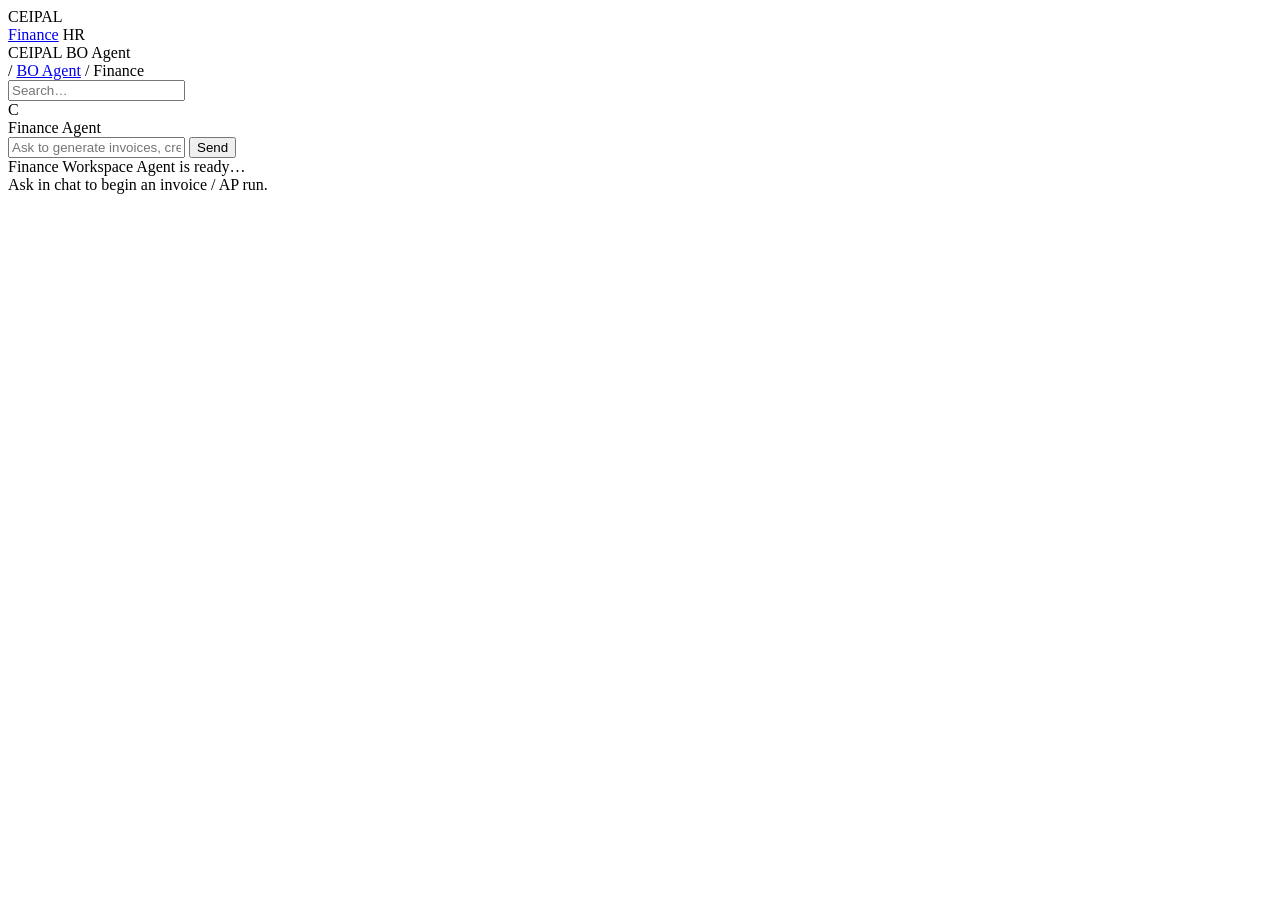
==== commit c07ea5b0: "March 13th 2026 - Working Phase 1 with backlogs and old web services" ====
--- a/frontend/finance.html
+++ b/frontend/finance.html
@@ -152,11 +152,11 @@
 
     <link rel="stylesheet" href="/static/style.css">
     <script src="/static/app.js"></script>
-<script>
-    if (!document.getElementById('sync-styles')) {
-        const style = document.createElement('style');
-        style.id = 'sync-styles';
-        style.innerHTML = `
+    <script>
+        if (!document.getElementById('sync-styles')) {
+            const style = document.createElement('style');
+            style.id = 'sync-styles';
+            style.innerHTML = `
             .step-row { display: flex; align-items: center; margin-bottom: 20px; font-size: 15px; color: #64748b; transition: all 0.3s ease; }
             .step-icon { width: 32px; height: 32px; border-radius: 50%; display: flex; align-items: center; justify-content: center; margin-right: 16px; flex-shrink: 0; font-size: 14px; }
             .step-pending .step-icon { background: #f1f5f9; color: #cbd5e1; }
@@ -180,133 +180,258 @@
             .skeleton-pulse { animation: pulse 1.5s cubic-bezier(0.4, 0, 0.6, 1) infinite; background-color: #e2e8f0; border-radius: 4px; margin-bottom: 12px; }
             @keyframes pulse { 0%, 100% { opacity: 1; } 50% { opacity: .5; } }
         `;
-        document.head.appendChild(style);
-    }
-
-    const threadEl = document.getElementById("thread");
-    const msgEl = document.getElementById("msg");
-    const sendBtn = document.getElementById("send");
-    const statusEl = document.getElementById("canvasStatus") || { textContent: '' };
-    const canvasEl = document.getElementById("canvasContainer");
-
-    let currentDrafts = [];
-    let currentDraftIndex = 0;
-
-    function addMsg(who, text, options = null) {
-        if (who === "You") {
-            const d = document.createElement("div");
-            d.className = "bubble you";
-            d.textContent = text;
-            threadEl.appendChild(d);
-        } else {
-            const wrap = document.createElement("div");
-            wrap.className = "agent-block";
-            const meta = document.createElement("div");
-            meta.className = "agent-meta";
-            meta.textContent = "FiAi";
-            const body = document.createElement("div");
-            body.className = "agent-text";
-            body.textContent = text;
-
-            if (options && options.length > 0) {
-                const optsDiv = document.createElement("div");
-                optsDiv.style.display = "flex";
-                optsDiv.style.gap = "8px";
-                optsDiv.style.marginTop = "10px";
-                optsDiv.style.flexWrap = "wrap";
-                options.forEach(opt => {
-                    const btn = document.createElement("button");
-                    btn.className = "btn";
-                    btn.style.padding = "6px 12px";
-                    btn.textContent = opt.label;
-                    btn.onclick = () => { msgEl.value = opt.value; handleSend(); };
-                    optsDiv.appendChild(btn);
+            document.head.appendChild(style);
+        }
+
+        const threadEl = document.getElementById("thread");
+        const msgEl = document.getElementById("msg");
+        const sendBtn = document.getElementById("send");
+        const statusEl = document.getElementById("canvasStatus") || { textContent: '' };
+        const canvasEl = document.getElementById("canvasContainer");
+
+        let currentDrafts = [];
+        let currentDraftIndex = 0;
+        let sessionDebugLogs = []; // 👉 Accumulate all telemetry for the current run
+
+        // 👉 Open the debug modal
+        window.showDebug = function () {
+            document.getElementById('debugContent').textContent = JSON.stringify(sessionDebugLogs, null, 2);
+            document.getElementById('debugModal').style.display = 'block';
+        };
+
+        function addMsg(who, text, options = null) {
+            if (who === "You") {
+                const d = document.createElement("div");
+                d.className = "bubble you";
+                d.textContent = text;
+                threadEl.appendChild(d);
+            } else {
+                const wrap = document.createElement("div");
+                wrap.className = "agent-block";
+                const meta = document.createElement("div");
+                meta.className = "agent-meta";
+                meta.textContent = "FiAi";
+                const body = document.createElement("div");
+                body.className = "agent-text";
+                body.textContent = text;
+
+                if (options && options.length > 0) {
+                    const optsDiv = document.createElement("div");
+                    optsDiv.style.display = "flex";
+                    optsDiv.style.gap = "8px";
+                    optsDiv.style.marginTop = "10px";
+                    optsDiv.style.flexWrap = "wrap";
+                    options.forEach(opt => {
+                        const btn = document.createElement("button");
+                        btn.className = "btn";
+                        btn.style.padding = "6px 12px";
+                        btn.textContent = opt.label;
+                        btn.onclick = () => { msgEl.value = opt.value; handleSend(); };
+                        optsDiv.appendChild(btn);
+                    });
+                    body.appendChild(optsDiv);
+                }
+                wrap.appendChild(meta);
+                wrap.appendChild(body);
+                threadEl.appendChild(wrap);
+            }
+            threadEl.scrollTop = threadEl.scrollHeight;
+        }
+
+        function metricIcon(label) {
+            const map = {
+                "Pending Items": "📋",
+                "Total Pending Hours": "⏱️",
+                ">45 Day Hours": "⚠️",
+                "0–45 Day Hours": "🗓️",
+                "Cash Realization at Risk": "💵",
+                "Oldest Pending Cycle": "📆",
+                "Projected Realization by": "🎯"
+            };
+            return map[label] || "•";
+        }
+
+        function riskBadgeClass(value) {
+            const text = String(value || "").toLowerCase();
+            if (text.includes("high risk")) return "risk-badge risk-high";
+            if (text.includes("monitor")) return "risk-badge risk-monitor";
+            if (text.includes("on track")) return "risk-badge risk-ontrack";
+            return "risk-badge";
+        }
+
+        function renderResult(content) {
+            canvasEl.innerHTML = "";
+
+            const artifacts = content.artifacts || {};
+
+            // --------------------------------------------
+            // Finance Snapshot
+            // --------------------------------------------
+            if (artifacts.summary) {
+                const summary = artifacts.summary;
+
+                const summaryWrap = document.createElement("div");
+                summaryWrap.className = "canvas-summary-wrap";
+
+                const summaryTitle = document.createElement("div");
+                summaryTitle.className = "canvas-summary-title";
+                summaryTitle.textContent = "Finance Snapshot";
+                summaryWrap.appendChild(summaryTitle);
+
+                const metricsGrid = document.createElement("div");
+                metricsGrid.className = "canvas-summary-grid";
+
+                (summary.metrics || []).forEach(metric => {
+                    const card = document.createElement("div");
+                    const emphasisClass =
+                        metric.label === "Cash Realization at Risk" || metric.label === ">45 Day Hours"
+                            ? " canvas-summary-card-emphasis"
+                            : "";
+
+                    card.className = "canvas-summary-card" + emphasisClass;
+                    card.innerHTML = `
+                <div class="canvas-summary-icon">${metricIcon(metric.label)}</div>
+                <div class="canvas-summary-label">${metric.label}</div>
+                <div class="canvas-summary-value">${metric.value}</div>
+            `;
+                    metricsGrid.appendChild(card);
                 });
-                body.appendChild(optsDiv);
-            }
-            wrap.appendChild(meta);
-            wrap.appendChild(body);
-            threadEl.appendChild(wrap);
-        }
-        threadEl.scrollTop = threadEl.scrollHeight;
-    }
-
-    function renderResult(data) {
-        statusEl.textContent = "Done";
-
-        if (data.artifacts && data.artifacts.data_views && data.artifacts.data_views.length > 0) {
-            const view = data.artifacts.data_views[0];
-            let html = `
-                <div class="canvas-inner-header fade-in">
-                    <h3 class="canvas-inner-title">${view.list_name || "Data Report"}</h3>
-                    <div class="canvas-subtitle">Generated by FiAi</div>
-                </div>
-                <div class="canvas-inner-body fade-in" style="background: #fff; padding: 24px;">
-                    <table class="table" style="width: 100%; border-collapse: collapse;">
-                        <thead><tr style="background: #f8fafc; text-align: left;">
-            `;
-            if (view.data && view.data.length > 0) {
-                const keys = Object.keys(view.data[0]);
-                keys.forEach(key => { html += `<th style="padding: 12px; border-bottom: 2px solid #e2e8f0; text-transform: capitalize;">${key.replace(/_/g, ' ')}</th>`; });
-                html += `</tr></thead><tbody>`;
-                view.data.forEach(row => {
-                    html += `<tr>`;
-                    keys.forEach(key => { html += `<td style="padding: 12px; border-bottom: 1px solid #e2e8f0;">${row[key]}</td>`; });
-                    html += `</tr>`;
+
+                summaryWrap.appendChild(metricsGrid);
+                canvasEl.appendChild(summaryWrap);
+            }
+
+            // --------------------------------------------
+            // Advisor Summary
+            // --------------------------------------------
+            if (artifacts.advisor) {
+                const advisor = artifacts.advisor;
+
+                const advisorWrap = document.createElement("div");
+                advisorWrap.className = "advisor-wrap";
+
+                advisorWrap.innerHTML = `
+            <div class="advisor-title">Advisor Summary</div>
+            <div class="advisor-summary">${advisor.summary || ""}</div>
+        `;
+
+                const points = advisor.points || [];
+                if (points.length) {
+                    const ul = document.createElement("ul");
+                    ul.className = "advisor-points";
+
+                    points.forEach(point => {
+                        const li = document.createElement("li");
+                        li.textContent = point;
+                        ul.appendChild(li);
+                    });
+
+                    advisorWrap.appendChild(ul);
+                }
+
+                canvasEl.appendChild(advisorWrap);
+            }
+
+            // --------------------------------------------
+            // Existing table render
+            // --------------------------------------------
+            const dataViews = artifacts.data_views || [];
+
+            if (!dataViews.length) {
+                const empty = document.createElement("div");
+                empty.className = "canvas-empty";
+                empty.textContent = "No visual artifacts to display.";
+                canvasEl.appendChild(empty);
+                statusEl.textContent = "Idle";
+                return;
+            }
+
+            dataViews.forEach(view => {
+                const wrap = document.createElement("div");
+                wrap.className = "canvas-block";
+
+                const title = document.createElement("div");
+                title.className = "canvas-block-title";
+                title.textContent = view.list_name || "Results";
+                wrap.appendChild(title);
+
+                const rows = Array.isArray(view.data) ? view.data : [];
+
+                if (!rows.length) {
+                    const empty = document.createElement("div");
+                    empty.className = "canvas-empty";
+                    empty.textContent = "No rows available.";
+                    wrap.appendChild(empty);
+                    canvasEl.appendChild(wrap);
+                    return;
+                }
+
+                const table = document.createElement("table");
+                table.className = "canvas-table";
+
+                const thead = document.createElement("thead");
+                const headRow = document.createElement("tr");
+
+                Object.keys(rows[0]).forEach(col => {
+                    const th = document.createElement("th");
+                    th.textContent = col;
+                    headRow.appendChild(th);
                 });
-            } else {
-                html += `</tr></thead><tbody><tr><td colspan="100%">No data found.</td></tr>`;
-            }
-            html += `</tbody></table></div>`;
-            canvasEl.innerHTML = html;
-            return;
-        }
-
-        let drafts = [];
-        if (data.artifacts) {
-            if (data.artifacts.invoice_drafts && data.artifacts.invoice_drafts.length > 0) {
-                drafts = drafts.concat(data.artifacts.invoice_drafts.map(d => ({ ...d, documentType: 'AR Invoice' })));
-            }
-            if (data.artifacts.ap_drafts && data.artifacts.ap_drafts.length > 0) {
-                drafts = drafts.concat(data.artifacts.ap_drafts.map(d => ({ ...d, documentType: 'AP Bill' })));
-            }
-        }
-
-        if (drafts.length > 0) {
-            currentDrafts = drafts;
-            currentDrafts.forEach(d => {
-                if (!d.status) d.status = 'Draft';
-                if (d.isSyncing === undefined) d.isSyncing = false;
+
+                thead.appendChild(headRow);
+                table.appendChild(thead);
+
+                const tbody = document.createElement("tbody");
+
+                rows.forEach(row => {
+                    const tr = document.createElement("tr");
+
+                    Object.entries(row).forEach(([key, value]) => {
+                        const td = document.createElement("td");
+
+                        if (key === "Risk") {
+                            td.innerHTML = `<span class="${riskBadgeClass(value)}">${value}</span>`;
+                        } else {
+                            td.textContent = value == null ? "" : String(value);
+                        }
+
+                        tr.appendChild(td);
+                    });
+
+                    tbody.appendChild(tr);
+                });
+
+                table.appendChild(tbody);
+                wrap.appendChild(table);
+                canvasEl.appendChild(wrap);
             });
-            currentDraftIndex = 0;
-            drawInvoiceCarousel();
-        } else {
-            canvasEl.innerHTML = `<div style="padding: 24px; color: #64748b;">No visual artifacts to display.</div>`;
-        }
-    }
-
-    function drawInvoiceCarousel() {
-        const draft = currentDrafts[currentDraftIndex];
-
-        let navHtml = '';
-        if (currentDrafts.length > 1) {
-            navHtml = `
+
+            statusEl.textContent = "Idle";
+        }
+
+
+        function drawInvoiceCarousel() {
+            const draft = currentDrafts[currentDraftIndex];
+
+            let navHtml = '';
+            if (currentDrafts.length > 1) {
+                navHtml = `
                 <div style="display: flex; justify-content: space-between; align-items: center; background: #f8fafc; padding: 10px 16px; border-bottom: 1px solid #e2e8f0;">
                     <button class="btn" style="background: white; border: 1px solid #cbd5e1; padding: 4px 12px;" onclick="changeDraft(-1)" ${currentDraftIndex === 0 ? 'disabled' : ''}>&larr; Previous</button>
                     <span style="font-weight: 600; color: #475569; font-size: 13px;">Document ${currentDraftIndex + 1} of ${currentDrafts.length}</span>
                     <button class="btn" style="background: white; border: 1px solid #cbd5e1; padding: 4px 12px;" onclick="changeDraft(1)" ${currentDraftIndex === currentDrafts.length - 1 ? 'disabled' : ''}>Next &rarr;</button>
                 </div>
             `;
-        }
-
-        const isAP = draft.documentType === 'AP Bill';
-        const headerTitle = isAP ? 'VENDOR BILL' : 'INVOICE';
-        const targetEntity = draft.vendor_name || draft.client_name;
-        const targetLabel = isAP ? 'Pay To' : 'Bill To';
-        const mockPrefix = isAP ? 'BILL-' : 'INV-';
-
-        if (draft.isSyncing) {
-            canvasEl.innerHTML = `
+            }
+
+            const isAP = draft.documentType === 'AP Bill';
+            const headerTitle = isAP ? 'VENDOR BILL' : 'INVOICE';
+            const targetEntity = draft.vendor_name || draft.client_name;
+            const targetLabel = isAP ? 'Pay To' : 'Bill To';
+            const mockPrefix = isAP ? 'BILL-' : 'INV-';
+
+            if (draft.isSyncing) {
+                canvasEl.innerHTML = `
                 ${navHtml}
                 <div class="canvas-inner-body fade-in" style="background: #fff; padding: 40px; font-family: 'Inter', sans-serif;">
                     <div style="text-align: center; margin-bottom: 40px;">
@@ -316,14 +441,14 @@
                     <div id="sync-steps-container" style="max-width: 400px; margin: 0 auto;"></div>
                 </div>
             `;
-            return;
-        }
-
-        const today = new Date().toLocaleDateString('en-US', { year: 'numeric', month: 'short', day: 'numeric' });
-        const mockDocNo = `${mockPrefix}${Math.floor(10000 + Math.random() * 90000)}`;
-        const badgeClass = draft.status === 'Approved' ? 'badge-approved' : 'badge-draft';
-
-        let html = `
+                return;
+            }
+
+            const today = new Date().toLocaleDateString('en-US', { year: 'numeric', month: 'short', day: 'numeric' });
+            const mockDocNo = `${mockPrefix}${Math.floor(10000 + Math.random() * 90000)}`;
+            const badgeClass = draft.status === 'Approved' ? 'badge-approved' : 'badge-draft';
+
+            let html = `
             ${navHtml}
             <div class="canvas-inner-body fade-in" style="background: #fff; padding: 40px; font-family: 'Inter', sans-serif;">
                 <div style="display: flex; justify-content: space-between; margin-bottom: 40px; border-bottom: 2px solid #2563eb; padding-bottom: 20px;">
@@ -359,9 +484,9 @@
                     <tbody>
         `;
 
-        if (draft.line_items) {
-            draft.line_items.forEach((item, index) => {
-                html += `
+            if (draft.line_items) {
+                draft.line_items.forEach((item, index) => {
+                    html += `
                     <tr style="background: ${index % 2 === 0 ? '#ffffff' : '#f8fafc'};">
                         <td style="padding: 12px; border: 1px solid #e2e8f0; color: #334155;">${item.description}</td>
                         <td style="padding: 12px; border: 1px solid #e2e8f0; text-align: center;">${item.hours}</td>
@@ -369,10 +494,10 @@
                         <td style="padding: 12px; border: 1px solid #e2e8f0; text-align: right; font-weight: 600;">$${item.total.toFixed(2)}</td>
                     </tr>
                 `;
-            });
-        }
-
-        html += `
+                });
+            }
+
+            html += `
                     </tbody>
                 </table>
                 <div style="display: flex; justify-content: flex-end;">
@@ -384,14 +509,14 @@
             </div>
         `;
 
-        if (draft.status === 'Approved') {
-            html += `
+            if (draft.status === 'Approved') {
+                html += `
                 <div class="canvas-inner-footer" style="background: #f0fdf4; border-top: 1px solid #bbf7d0; display: flex; justify-content: center; padding: 16px;">
                     <span style="color: #16a34a; font-weight: 600;">&#10003; Document has been synced successfully.</span>
                 </div>
             `;
-        } else {
-            html += `
+            } else {
+                html += `
                 <div class="canvas-inner-footer" style="background: #f8fafc; border-top: 1px solid #e2e8f0;">
                     <div class="footer-left" style="color: #64748b; font-size: 13px;">Action is irreversible.</div>
                     <div class="footer-right">
@@ -400,88 +525,90 @@
                     </div>
                 </div>
             `;
-        }
-        canvasEl.innerHTML = html;
-    }
-
-    function changeDraft(direction) {
-        currentDraftIndex += direction;
-        drawInvoiceCarousel();
-    }
-
-    async function startSyncSimulation(draftIndex) {
-        const draft = currentDrafts[draftIndex];
-        draft.isSyncing = true;
-        drawInvoiceCarousel();
-
-        const steps = [
-            "Generating PDF...",
-            "Attaching Timesheets & Expenses...",
-            "Sending Email to Client...",
-            "Syncing Ledger to QuickBooks..."
-        ];
-        const container = document.getElementById('sync-steps-container');
-        if (container) {
-            container.innerHTML = steps.map((step, i) => `
+            }
+            canvasEl.innerHTML = html;
+        }
+
+        function changeDraft(direction) {
+            currentDraftIndex += direction;
+            drawInvoiceCarousel();
+        }
+
+        async function startSyncSimulation(draftIndex) {
+            const draft = currentDrafts[draftIndex];
+            draft.isSyncing = true;
+            drawInvoiceCarousel();
+
+            const steps = [
+                "Generating PDF...",
+                "Attaching Timesheets & Expenses...",
+                "Sending Email to Client...",
+                "Syncing Ledger to QuickBooks..."
+            ];
+            const container = document.getElementById('sync-steps-container');
+            if (container) {
+                container.innerHTML = steps.map((step, i) => `
                 <div id="step-row-${draftIndex}-${i}" class="step-row step-pending">
                     <div class="step-icon" id="step-icon-${draftIndex}-${i}">&#8987;</div>
                     <div>${step}</div>
                 </div>
             `).join('');
-        }
-
-        for (let i = 0; i < steps.length; i++) {
-            updateStepUI(draftIndex, i, 'active', '');
-            await new Promise(r => setTimeout(r, 1500 + Math.random() * 1000));
-            updateStepUI(draftIndex, i, 'done', '&#10003;');
-        }
-
-        draft.isSyncing = false;
-        draft.status = 'Approved';
-        if (currentDraftIndex === draftIndex) { drawInvoiceCarousel(); }
-    }
-
-    function updateStepUI(draftIndex, stepIndex, stateClass, iconHtml) {
-        if (currentDraftIndex === draftIndex) {
-            const row = document.getElementById(`step-row-${draftIndex}-${stepIndex}`);
-            const icon = document.getElementById(`step-icon-${draftIndex}-${stepIndex}`);
-            if (row && icon) {
-                row.className = `step-row step-${stateClass} fade-in`;
-                if (iconHtml !== null) icon.innerHTML = iconHtml;
-            }
-        }
-    }
-
-    async function handleSend() {
-        const text = msgEl.value.trim();
-        if (!text) return;
-
-        const allButtons = threadEl.querySelectorAll('button');
-        allButtons.forEach(btn => {
-            btn.disabled = true;
-            btn.style.opacity = '0.5';
-            btn.style.cursor = 'not-allowed';
-        });
-
-        addMsg("You", text);
-        msgEl.value = "";
-        statusEl.textContent = "Agent is thinking\u2026";
-
-        const loadingId = "load-" + Date.now();
-        const thoughtId = "thought-" + Date.now();
-        const loadingWrap = document.createElement("div");
-        loadingWrap.id = loadingId;
-        loadingWrap.className = "agent-block";
-        loadingWrap.innerHTML = `
+            }
+
+            for (let i = 0; i < steps.length; i++) {
+                updateStepUI(draftIndex, i, 'active', '');
+                await new Promise(r => setTimeout(r, 1500 + Math.random() * 1000));
+                updateStepUI(draftIndex, i, 'done', '&#10003;');
+            }
+
+            draft.isSyncing = false;
+            draft.status = 'Approved';
+            if (currentDraftIndex === draftIndex) { drawInvoiceCarousel(); }
+        }
+
+        function updateStepUI(draftIndex, stepIndex, stateClass, iconHtml) {
+            if (currentDraftIndex === draftIndex) {
+                const row = document.getElementById(`step-row-${draftIndex}-${stepIndex}`);
+                const icon = document.getElementById(`step-icon-${draftIndex}-${stepIndex}`);
+                if (row && icon) {
+                    row.className = `step-row step-${stateClass} fade-in`;
+                    if (iconHtml !== null) icon.innerHTML = iconHtml;
+                }
+            }
+        }
+
+        async function handleSend() {
+            const text = msgEl.value.trim();
+            if (!text) return;
+
+            sessionDebugLogs = []; // 👉 Reset telemetry for each new send
+
+            const allButtons = threadEl.querySelectorAll('button');
+            allButtons.forEach(btn => {
+                btn.disabled = true;
+                btn.style.opacity = '0.5';
+                btn.style.cursor = 'not-allowed';
+            });
+
+            addMsg("You", text);
+            msgEl.value = "";
+            statusEl.textContent = "Agent is thinking\u2026";
+
+            const loadingId = "load-" + Date.now();
+            const thoughtId = "thought-" + Date.now();
+            const loadingWrap = document.createElement("div");
+            loadingWrap.id = loadingId;
+            loadingWrap.className = "agent-block";
+            loadingWrap.innerHTML = `
             <div class="agent-meta">FiAi</div>
             <div class="agent-text" style="min-width: 200px;">
                 <div class="typing-indicator" style="display:inline-flex; padding:0;"><span></span><span></span><span></span></div>
                 <div id="${thoughtId}" style="font-size: 12px; color: #64748b; margin-top: 8px; font-style: italic; transition: all 0.2s;">Starting up...</div>
             </div>`;
-        threadEl.appendChild(loadingWrap);
-        threadEl.scrollTop = threadEl.scrollHeight;
-
-        canvasEl.innerHTML = `
+            threadEl.appendChild(loadingWrap);
+            threadEl.scrollTop = threadEl.scrollHeight;
+
+            canvasEl.innerHTML = `
             <div class="canvas-skeleton fade-in" style="padding: 40px; background: #fff; height: 100%;">
                 <h3 style="color: #64748b; margin-bottom: 30px;">Analyzing Financial Data...</h3>
                 <div class="skeleton-pulse" style="height: 20px; width: 40%; background: #e2e8f0; margin-bottom: 20px;"></div>
@@ -490,66 +617,164 @@
             </div>
         `;
 
-        try {
-            const res = await fetch("/api/orchestrate", {
-                method: "POST",
-                headers: { "Content-Type": "application/json" },
-                body: JSON.stringify({ message: text }),
-            });
-
-            const reader = res.body.getReader();
-            const decoder = new TextDecoder("utf-8");
-            let buffer = "";
-
-            while (true) {
-                const { done, value } = await reader.read();
-                if (done) break;
-
-                buffer += decoder.decode(value, { stream: true });
-                let boundary = buffer.indexOf('\n');
-
-                while (boundary !== -1) {
-                    const chunk = buffer.slice(0, boundary).trim();
-                    buffer = buffer.slice(boundary + 1);
-                    boundary = buffer.indexOf('\n');
-
-                    if (chunk) {
-                        try {
-                            const parsed = JSON.parse(chunk);
-                            if (parsed.type === "thought") {
-                                const el = document.getElementById(thoughtId);
-                                if (el) el.innerText = parsed.content;
-                            } else if (parsed.type === "result") {
-                                document.getElementById(loadingId).remove();
-                                const options = parsed.content.next_question?.options || null;
-                                addMsg("FiAi", parsed.content.narration || "Done.", options);
-                                renderResult(parsed.content);
-                            } else if (parsed.type === "error") {
-                                throw new Error(parsed.content);
-                            }
-                        } catch (e) { console.error("Stream parse error:", chunk, e); }
+            try {
+                const res = await fetch("/api/orchestrate", {
+                    method: "POST",
+                    headers: { "Content-Type": "application/json" },
+                    body: JSON.stringify({ message: text }),
+                });
+
+                const reader = res.body.getReader();
+                const decoder = new TextDecoder("utf-8");
+                let buffer = "";
+
+                while (true) {
+                    const { done, value } = await reader.read();
+                    if (done) break;
+
+                    buffer += decoder.decode(value, { stream: true });
+                    let boundary = buffer.indexOf('\n');
+
+                    while (boundary !== -1) {
+                        const chunk = buffer.slice(0, boundary).trim();
+                        buffer = buffer.slice(boundary + 1);
+                        boundary = buffer.indexOf('\n');
+
+                        if (chunk) {
+                            try {
+                                const parsed = JSON.parse(chunk);
+                                sessionDebugLogs.push(parsed); // 👉 Capture every chunk
+                                if (parsed.type === "thought") {
+                                    const el = document.getElementById(thoughtId);
+                                    if (el) el.innerText = parsed.content;
+                                } else if (parsed.type === "debug") {
+                                    console.log("[DEBUG INTERCEPT]", parsed);
+                                } else if (parsed.type === "result") {
+                                    document.getElementById(loadingId).remove();
+                                    const options = parsed.content.next_question?.options || null;
+                                    addMsg("FiAi", parsed.content.narration || "Done.", options);
+                                    renderResult(parsed.content);
+                                } else if (parsed.type === "error") {
+                                    throw new Error(parsed.content);
+                                }
+                            } catch (e) { console.error("Stream parse error:", chunk, e); }
+                        }
                     }
                 }
-            }
-        } catch (err) {
-            const loader = document.getElementById(loadingId);
-            if (loader) loader.remove();
-            addMsg("FiAi", "Error: " + err.message);
-            statusEl.textContent = "Error";
-            canvasEl.innerHTML = `<div style="padding: 24px; color: #ef4444;">Failed to connect to backend.</div>`;
-        }
-    }
-
-    sendBtn.addEventListener("click", handleSend);
-    msgEl.addEventListener("keydown", (e) => { if (e.key === "Enter") handleSend(); });
-
-    window.addEventListener("load", () => {
-        const pending = sessionStorage.getItem("pendingPrompt");
-        if (pending) {
-            sessionStorage.removeItem("pendingPrompt");
-            msgEl.value = pending;
-            handleSend();
-        }
-    });
-</script>
-</html>+            } catch (err) {
+                const loader = document.getElementById(loadingId);
+                if (loader) loader.remove();
+                addMsg("FiAi", "Error: " + err.message);
+                statusEl.innerHTML = `<span style="color:#ef4444;font-weight:bold;text-decoration:underline;">Error (View Logs)</span>`;
+                statusEl.style.cursor = "pointer";
+                statusEl.onclick = showDebug;
+                canvasEl.innerHTML = `<div style="padding: 24px; color: #ef4444;">Failed to connect to backend.</div>`;
+            }
+        }
+
+        sendBtn.addEventListener("click", handleSend);
+        msgEl.addEventListener("keydown", (e) => { if (e.key === "Enter") handleSend(); });
+
+        window.addEventListener("load", async () => {
+            const pending = sessionStorage.getItem("pendingPrompt");
+
+            if (pending) {
+                sessionStorage.removeItem("pendingPrompt");
+                msgEl.value = pending;
+                handleSend();
+                return;
+            }
+
+            statusEl.textContent = "Agent is ready\u2026";
+
+            // Show a typing indicator while the welcome loads
+            const loadingWrap = document.createElement("div");
+            loadingWrap.className = "agent-block";
+            loadingWrap.innerHTML = `
+                <div class="agent-meta">FiAi</div>
+                <div class="agent-text">
+                    <div class="typing-indicator" style="display:inline-flex; padding:0;">
+                        <span></span><span></span><span></span>
+                    </div>
+                </div>
+            `;
+            threadEl.appendChild(loadingWrap);
+
+            try {
+                const res = await fetch("/api/orchestrate", {
+                    method: "POST",
+                    headers: { "Content-Type": "application/json" },
+                    body: JSON.stringify({ message: "" }),
+                });
+
+                const reader = res.body.getReader();
+                const decoder = new TextDecoder("utf-8");
+                let buffer = "";
+                let finalPayload = null;
+
+                while (true) {
+                    const { done, value } = await reader.read();
+                    if (done) break;
+
+                    buffer += decoder.decode(value, { stream: true });
+                    let boundary = buffer.indexOf("\n");
+
+                    while (boundary !== -1) {
+                        const chunk = buffer.slice(0, boundary).trim();
+                        buffer = buffer.slice(boundary + 1);
+                        boundary = buffer.indexOf("\n");
+
+                        if (chunk) {
+                            try {
+                                const parsed = JSON.parse(chunk);
+                                if (parsed.type === "result") {
+                                    finalPayload = parsed.content;
+                                }
+                            } catch (e) { /* ignore malformed chunks */ }
+                        }
+                    }
+                }
+
+                loadingWrap.remove();
+
+                if (finalPayload) {
+                    const options = finalPayload.next_question?.options || null;
+                    addMsg("FiAi", finalPayload.narration || "Hi, what would you like to do today?", options);
+                    if (finalPayload.artifacts && Object.keys(finalPayload.artifacts).length > 0) {
+                        renderResult(finalPayload);
+                    } else {
+                        statusEl.textContent = "Idle";
+                    }
+                }
+            } catch (err) {
+                loadingWrap.remove();
+                console.error("Initial welcome load failed:", err);
+                addMsg("FiAi", "Hi, what would you like to do today?", [
+                    { label: "Create AR", value: "Create AR" },
+                    { label: "Create AP", value: "Create AP" }
+                ]);
+                statusEl.textContent = "Idle";
+            }
+        });
+    </script>
+
+    <!-- Developer Debug Modal -->
+    <div id="debugModal"
+        style="display:none;position:fixed;inset:0;background:rgba(0,0,0,0.5);z-index:9999;padding:40px;">
+        <div
+            style="background:white;width:100%;height:100%;border-radius:12px;display:flex;flex-direction:column;box-shadow:0 10px 25px rgba(0,0,0,0.2);">
+            <div
+                style="padding:16px 24px;border-bottom:1px solid #e2e8f0;display:flex;justify-content:space-between;align-items:center;background:#f8fafc;border-radius:12px 12px 0 0;">
+                <h3 style="margin:0;font-family:'Poppins',sans-serif;color:#1e293b;">Developer Debug Logs</h3>
+                <button onclick="document.getElementById('debugModal').style.display='none'"
+                    style="background:#ef4444;color:white;border:none;padding:6px 12px;border-radius:6px;cursor:pointer;font-weight:bold;">Close</button>
+            </div>
+            <div
+                style="padding:20px;overflow-y:auto;flex:1;background:#1e1e1e;color:#d4d4d4;border-radius:0 0 12px 12px;">
+                <pre id="debugContent"
+                    style="margin:0;font-family:monospace;font-size:13px;white-space:pre-wrap;word-wrap:break-word;"></pre>
+            </div>
+        </div>
+    </div>
+
+</html>
